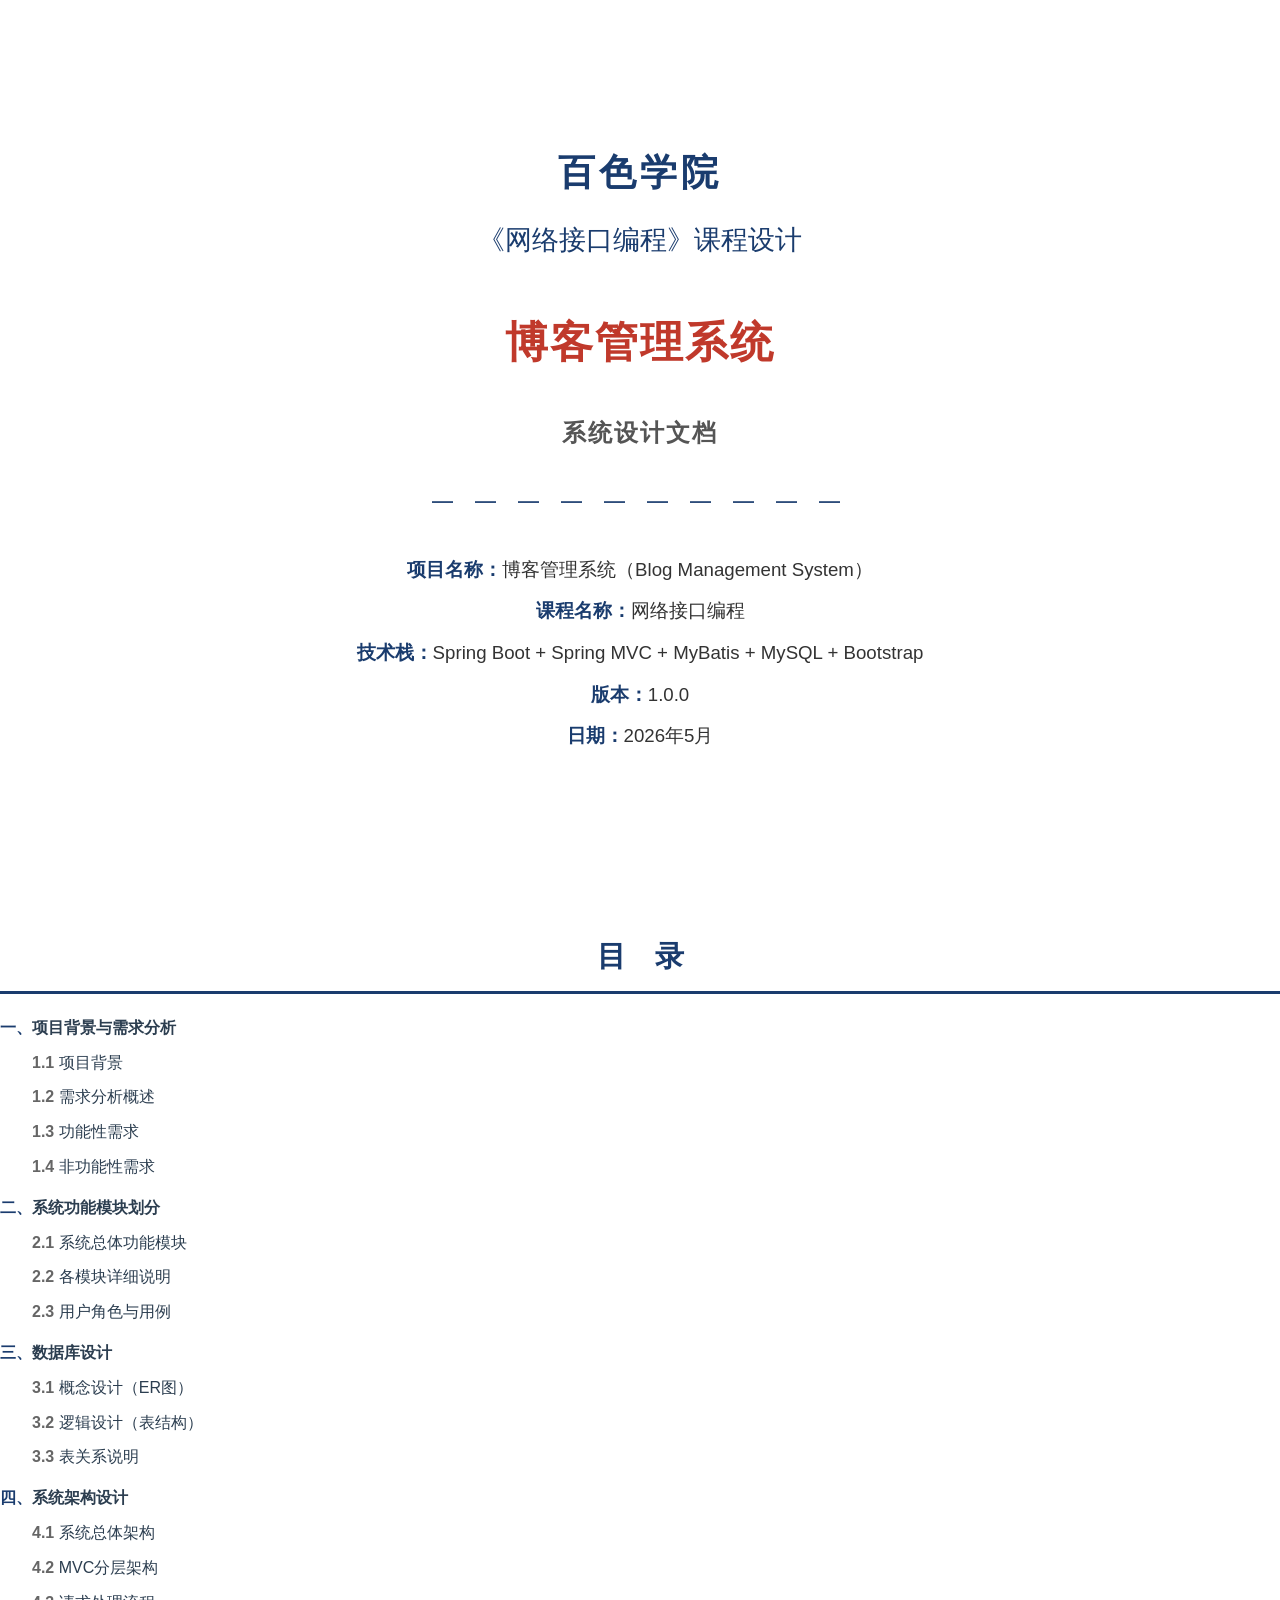
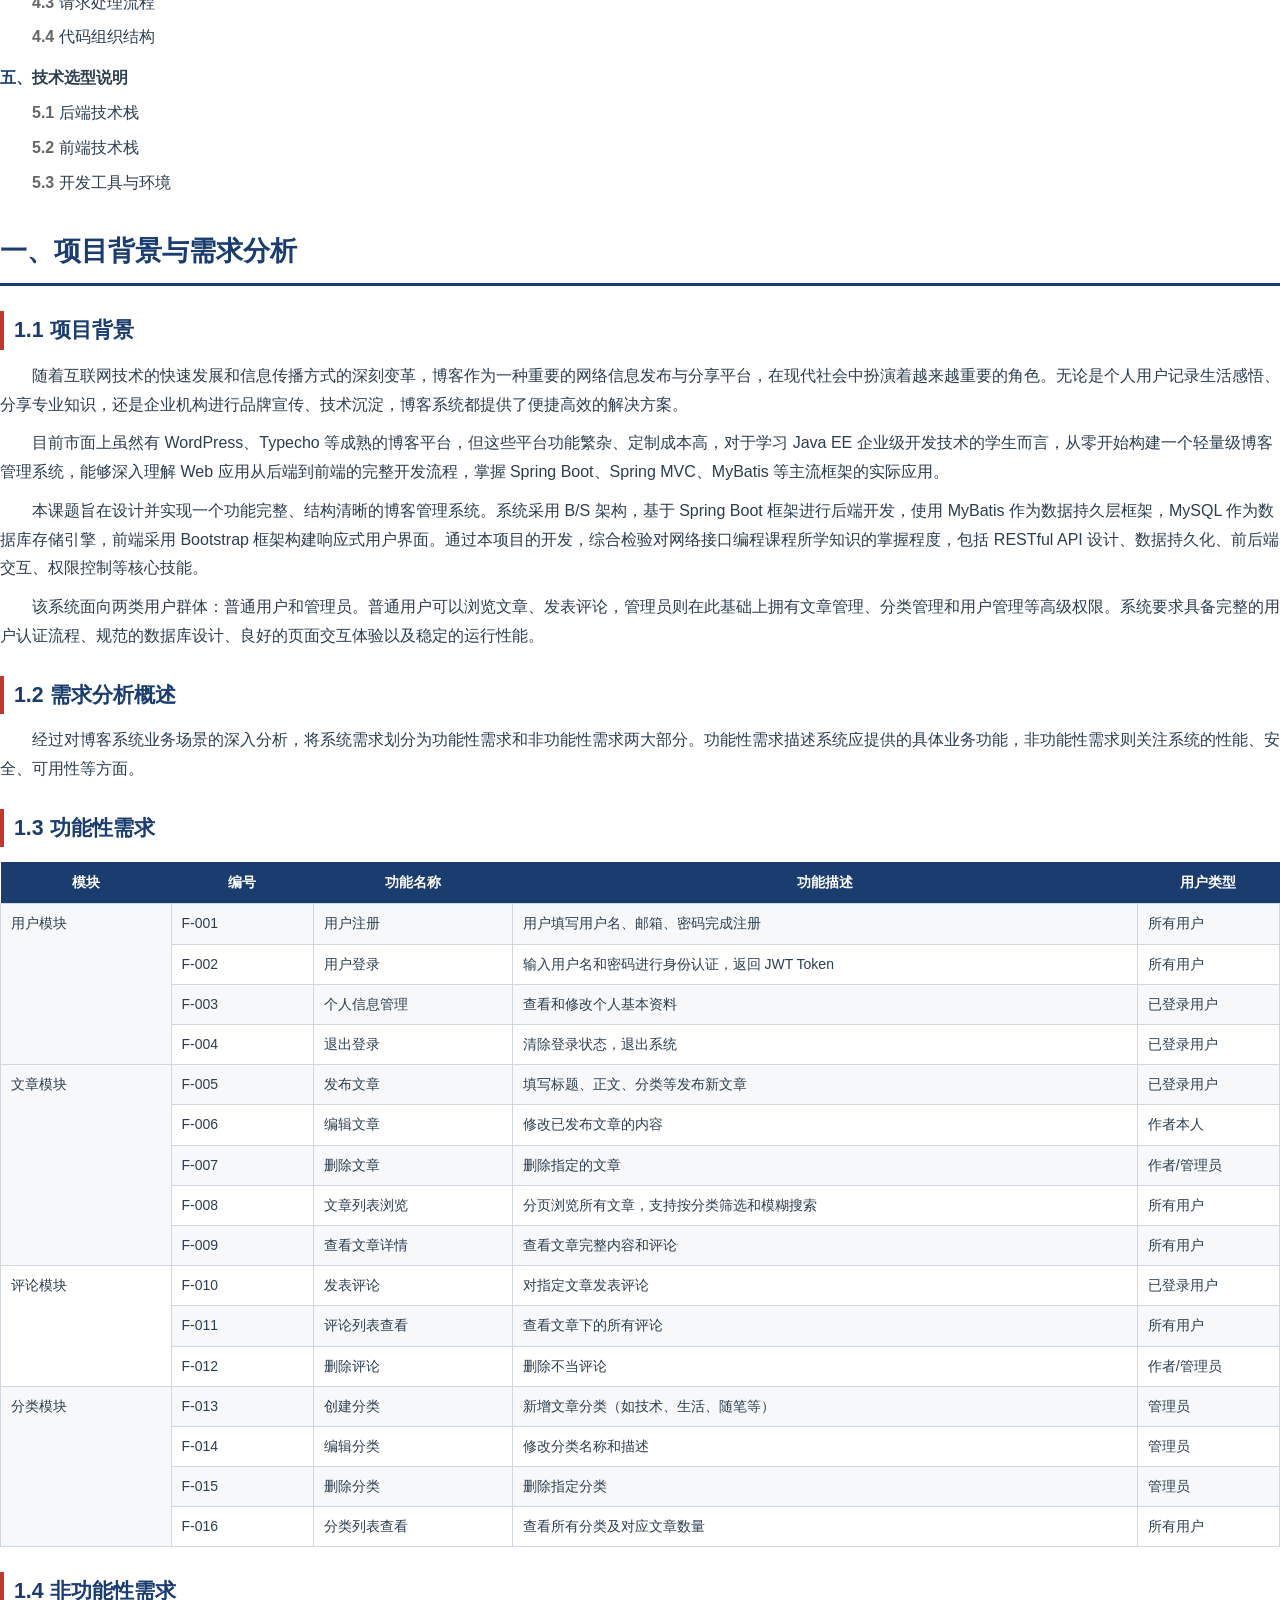
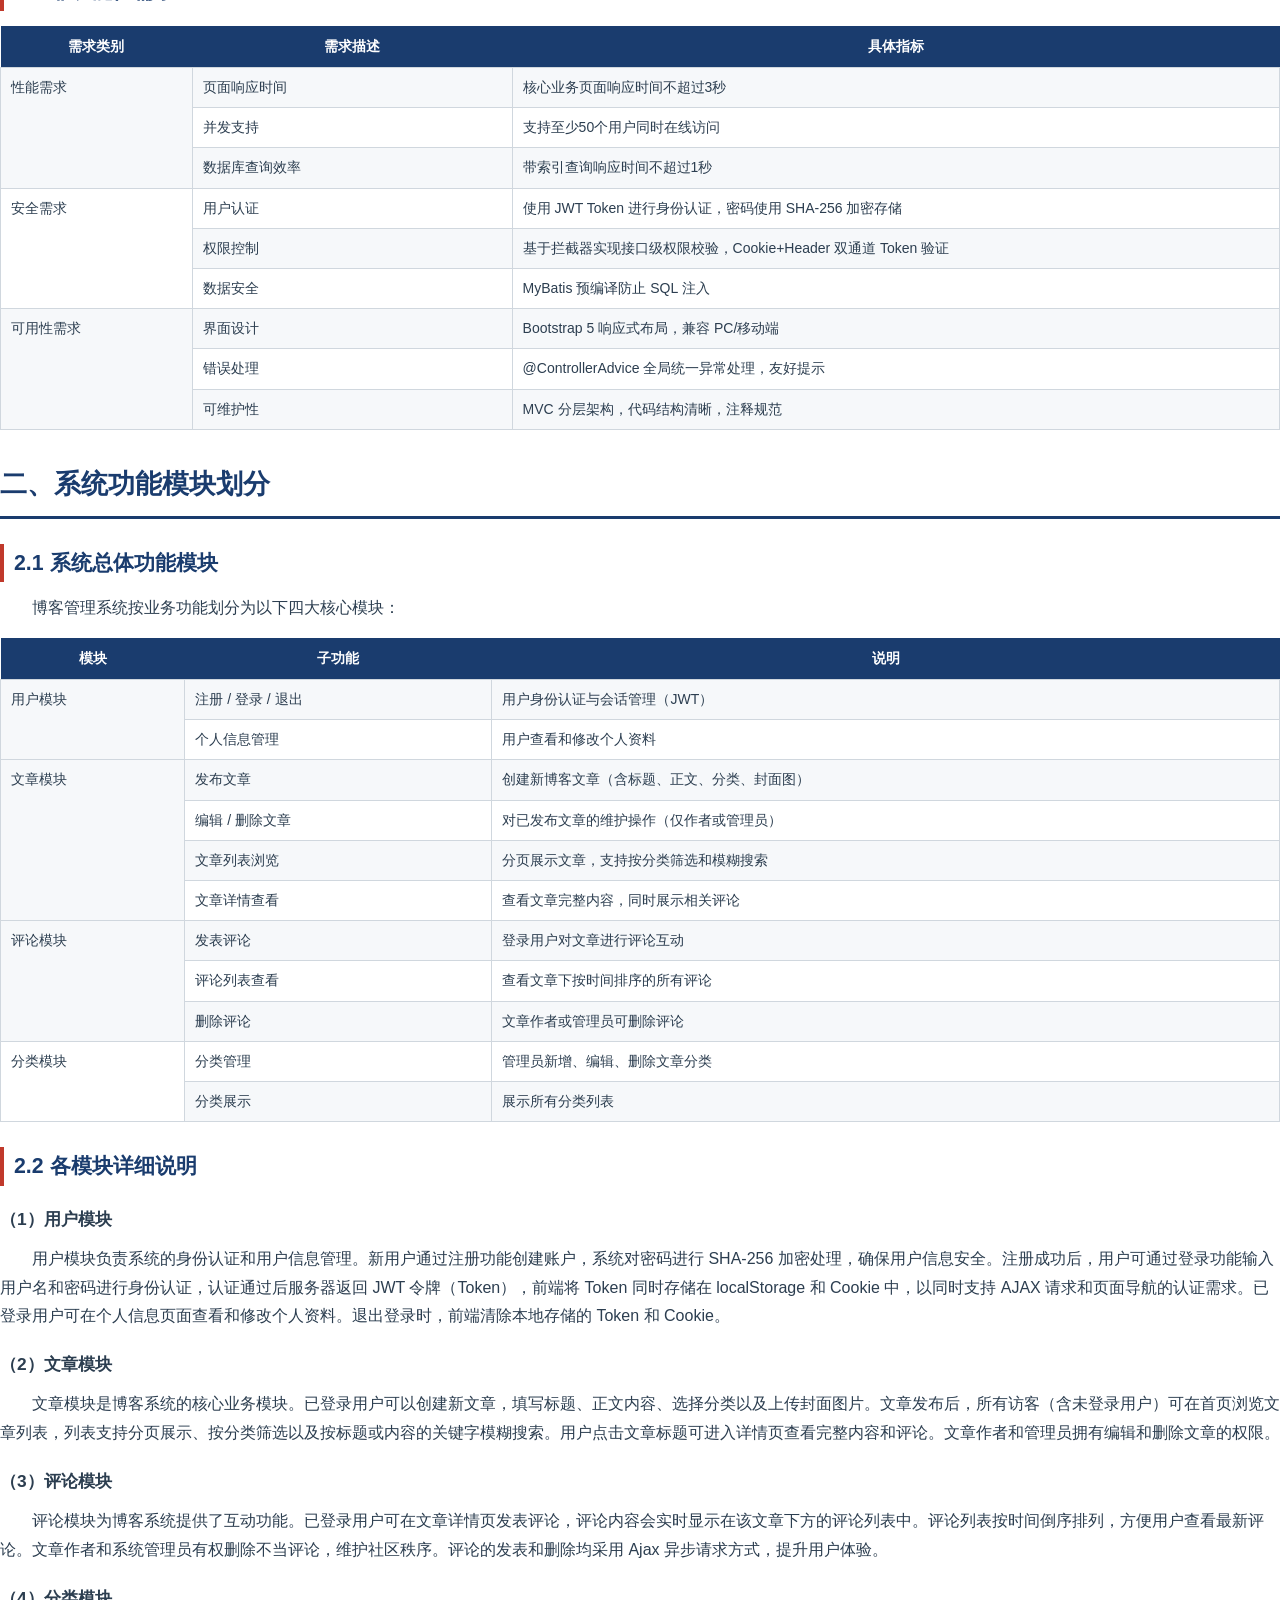
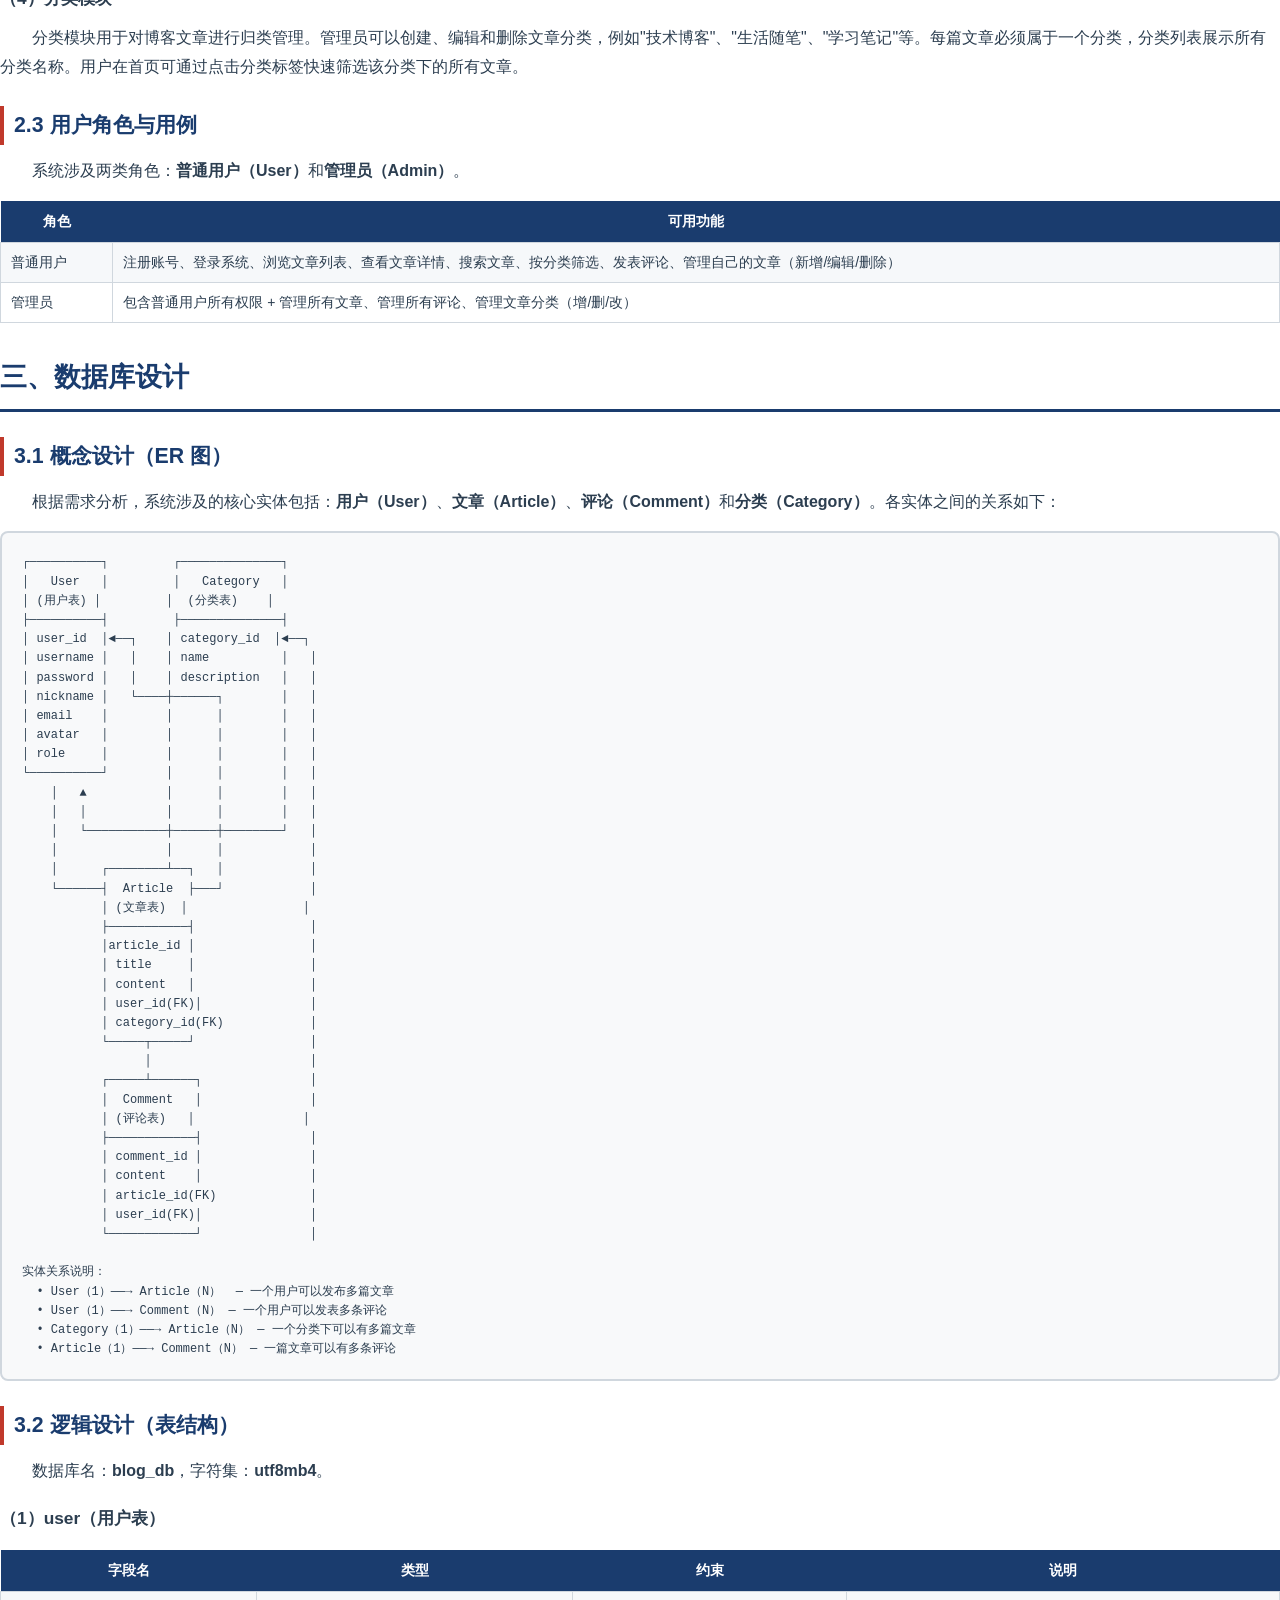
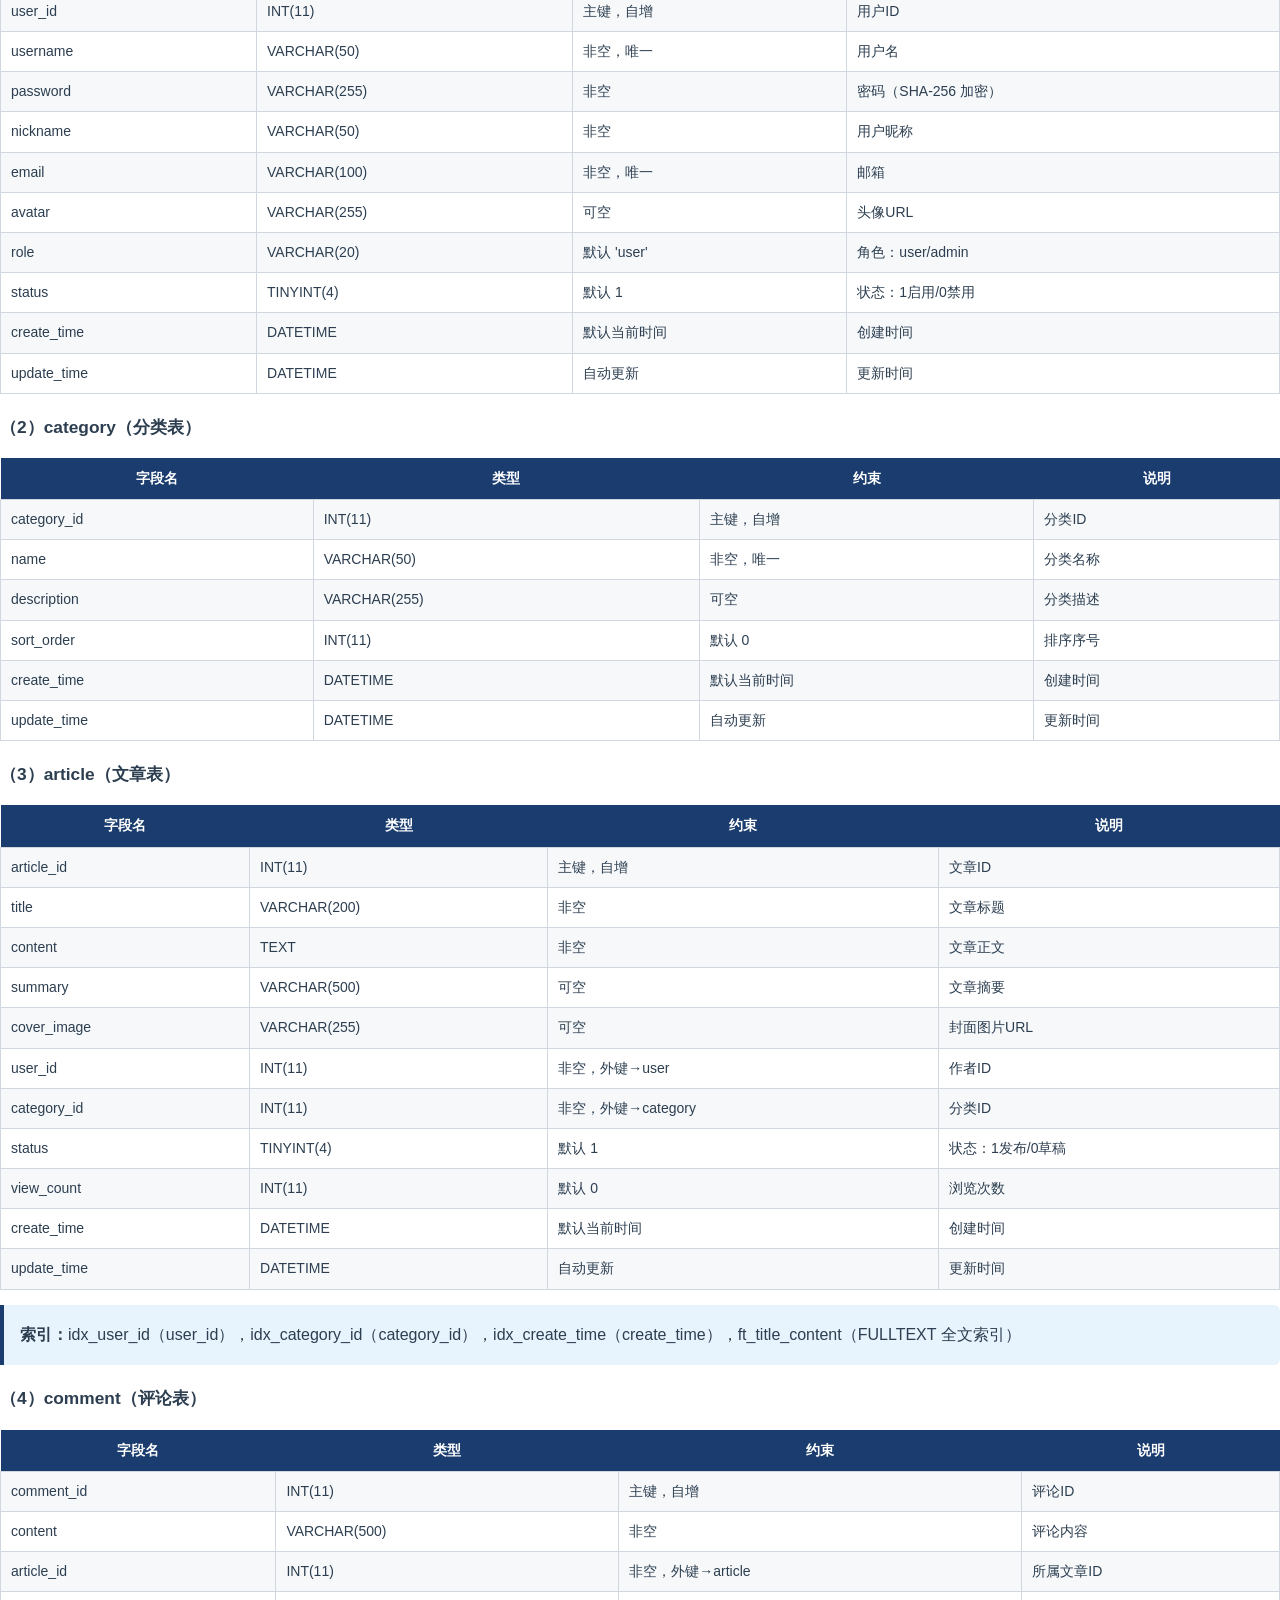
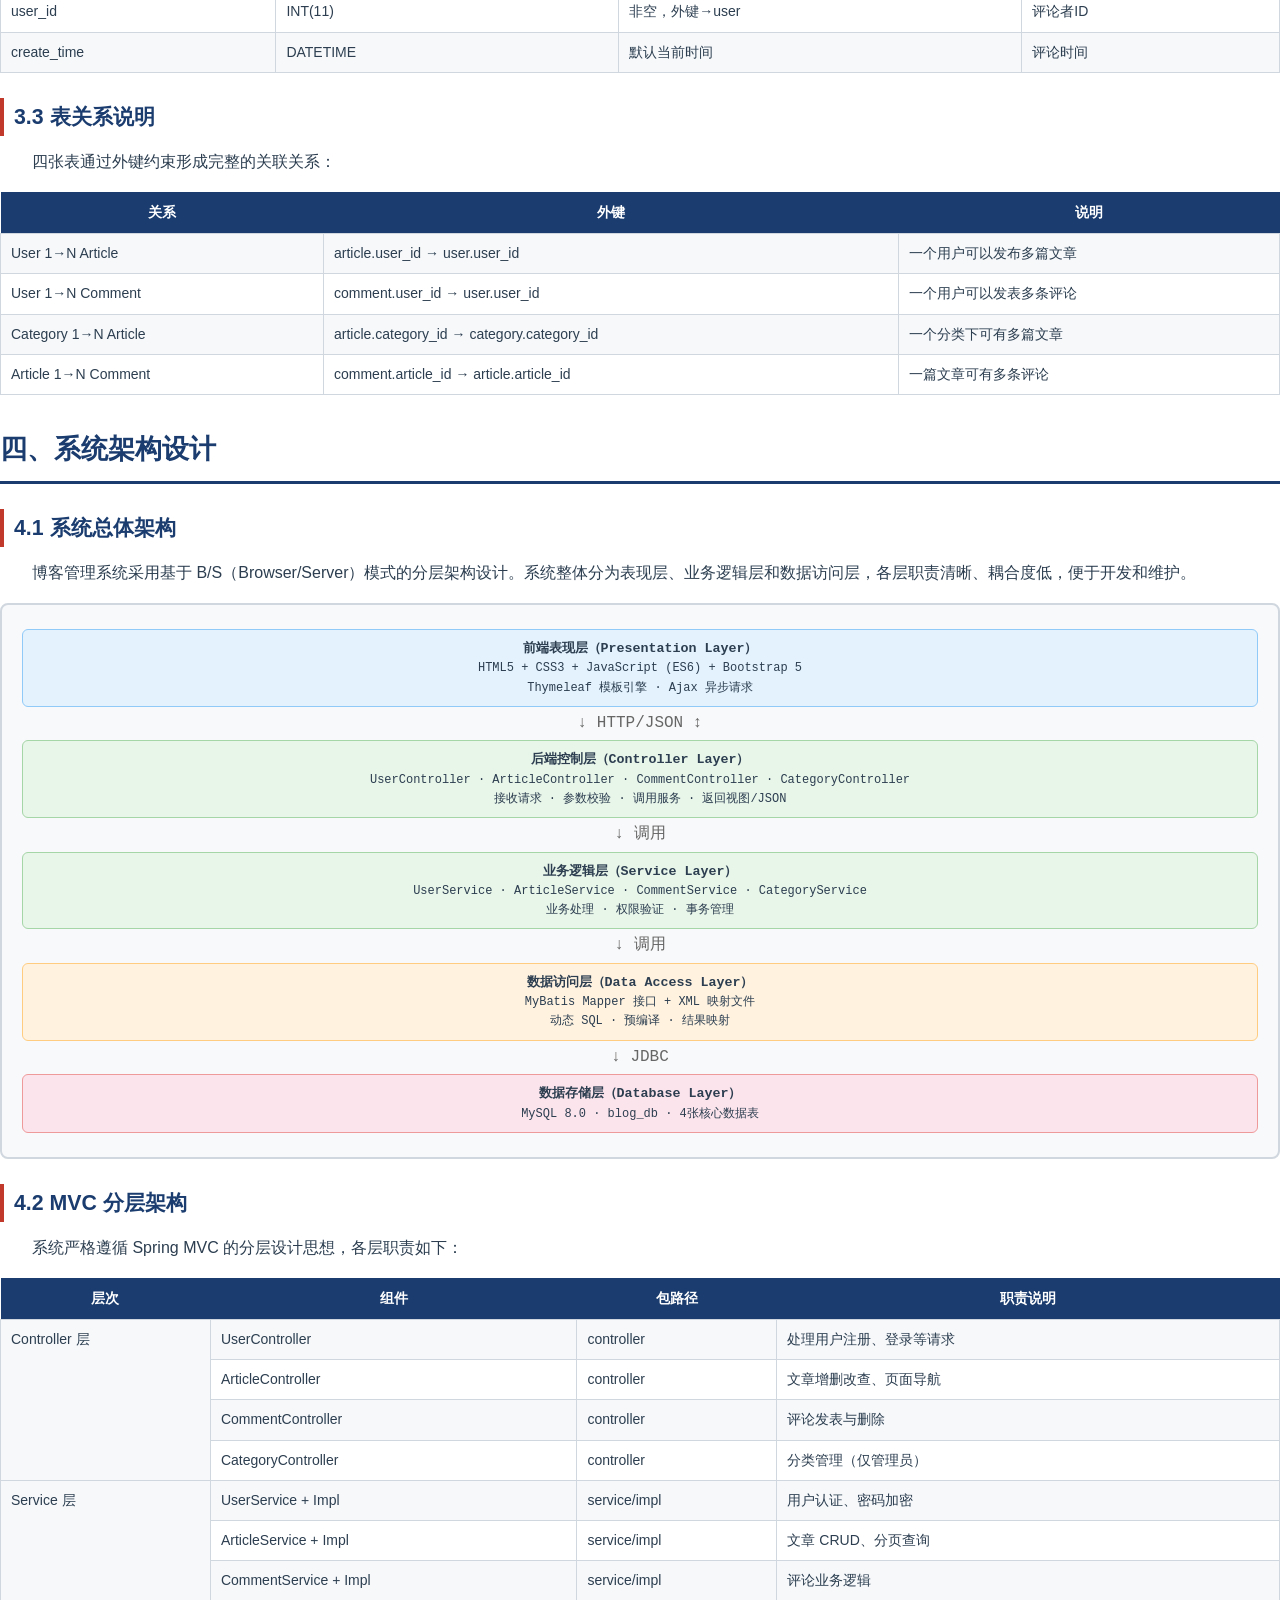
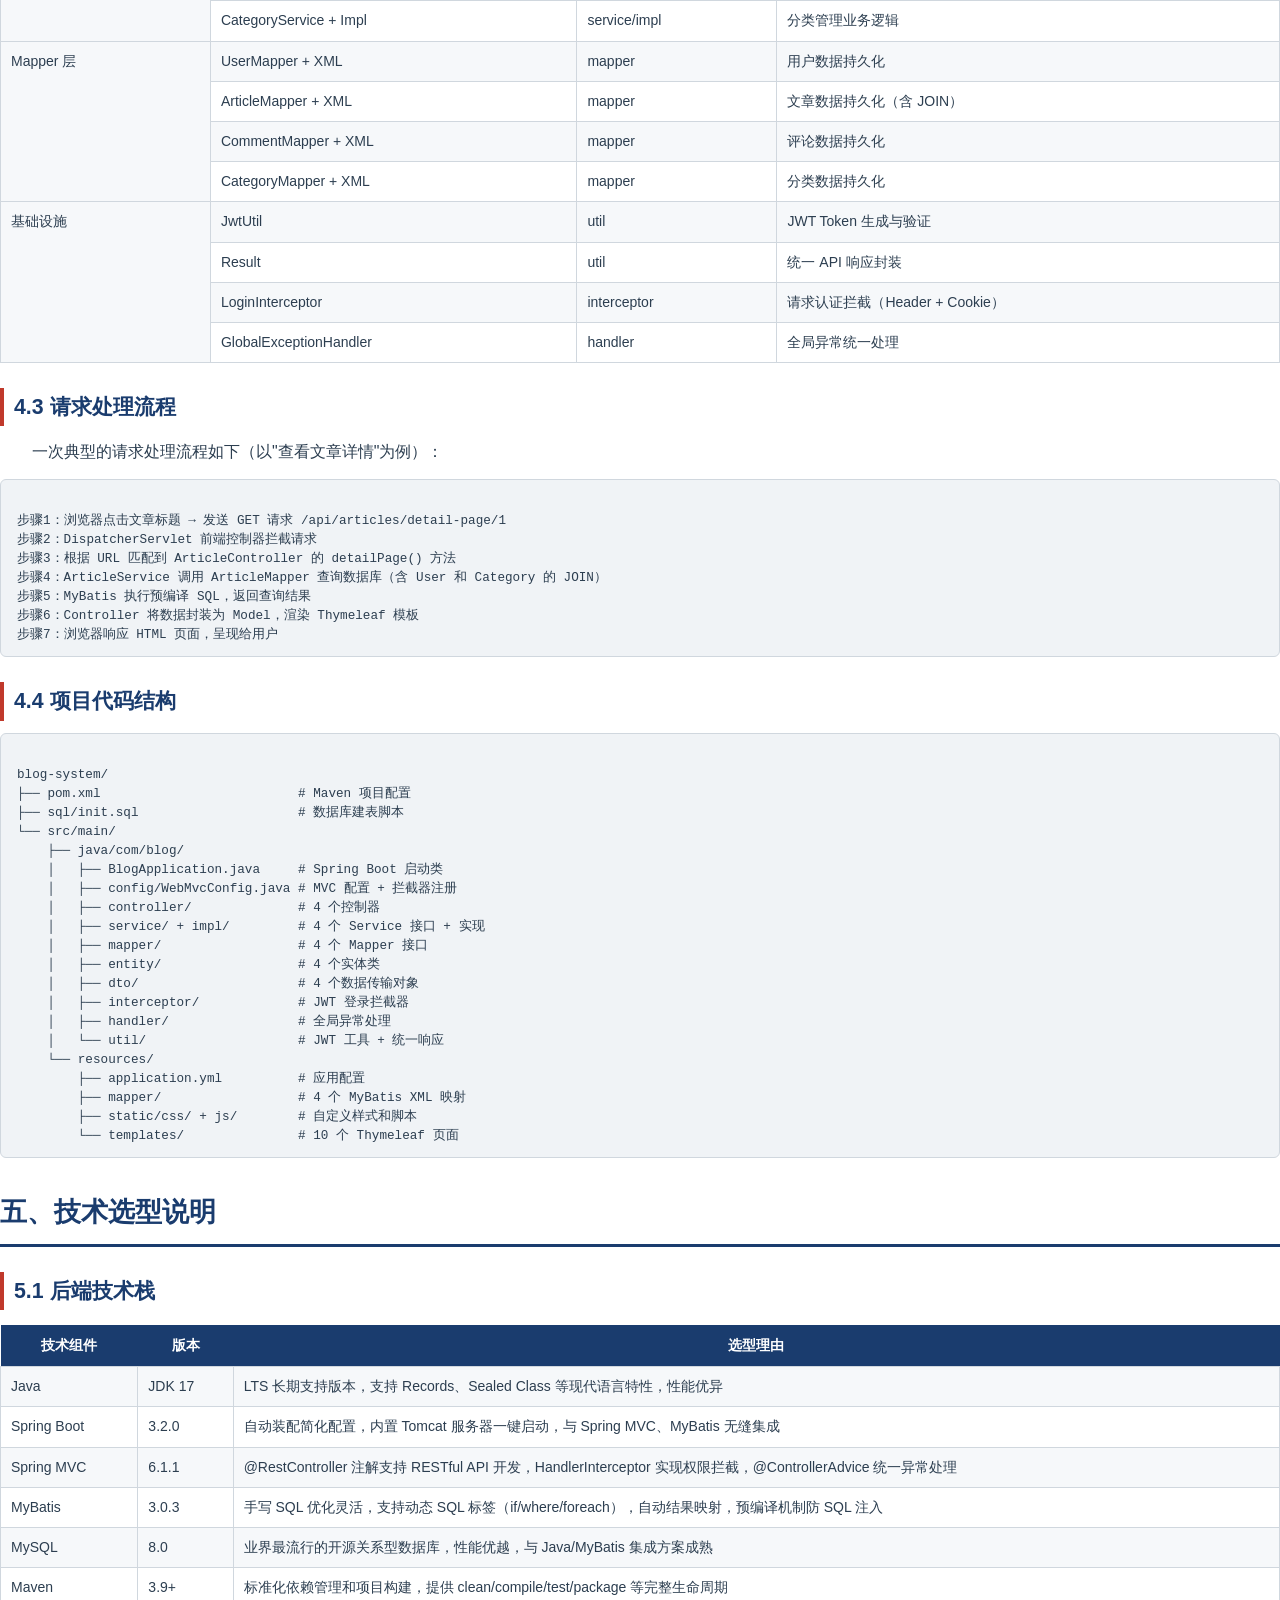
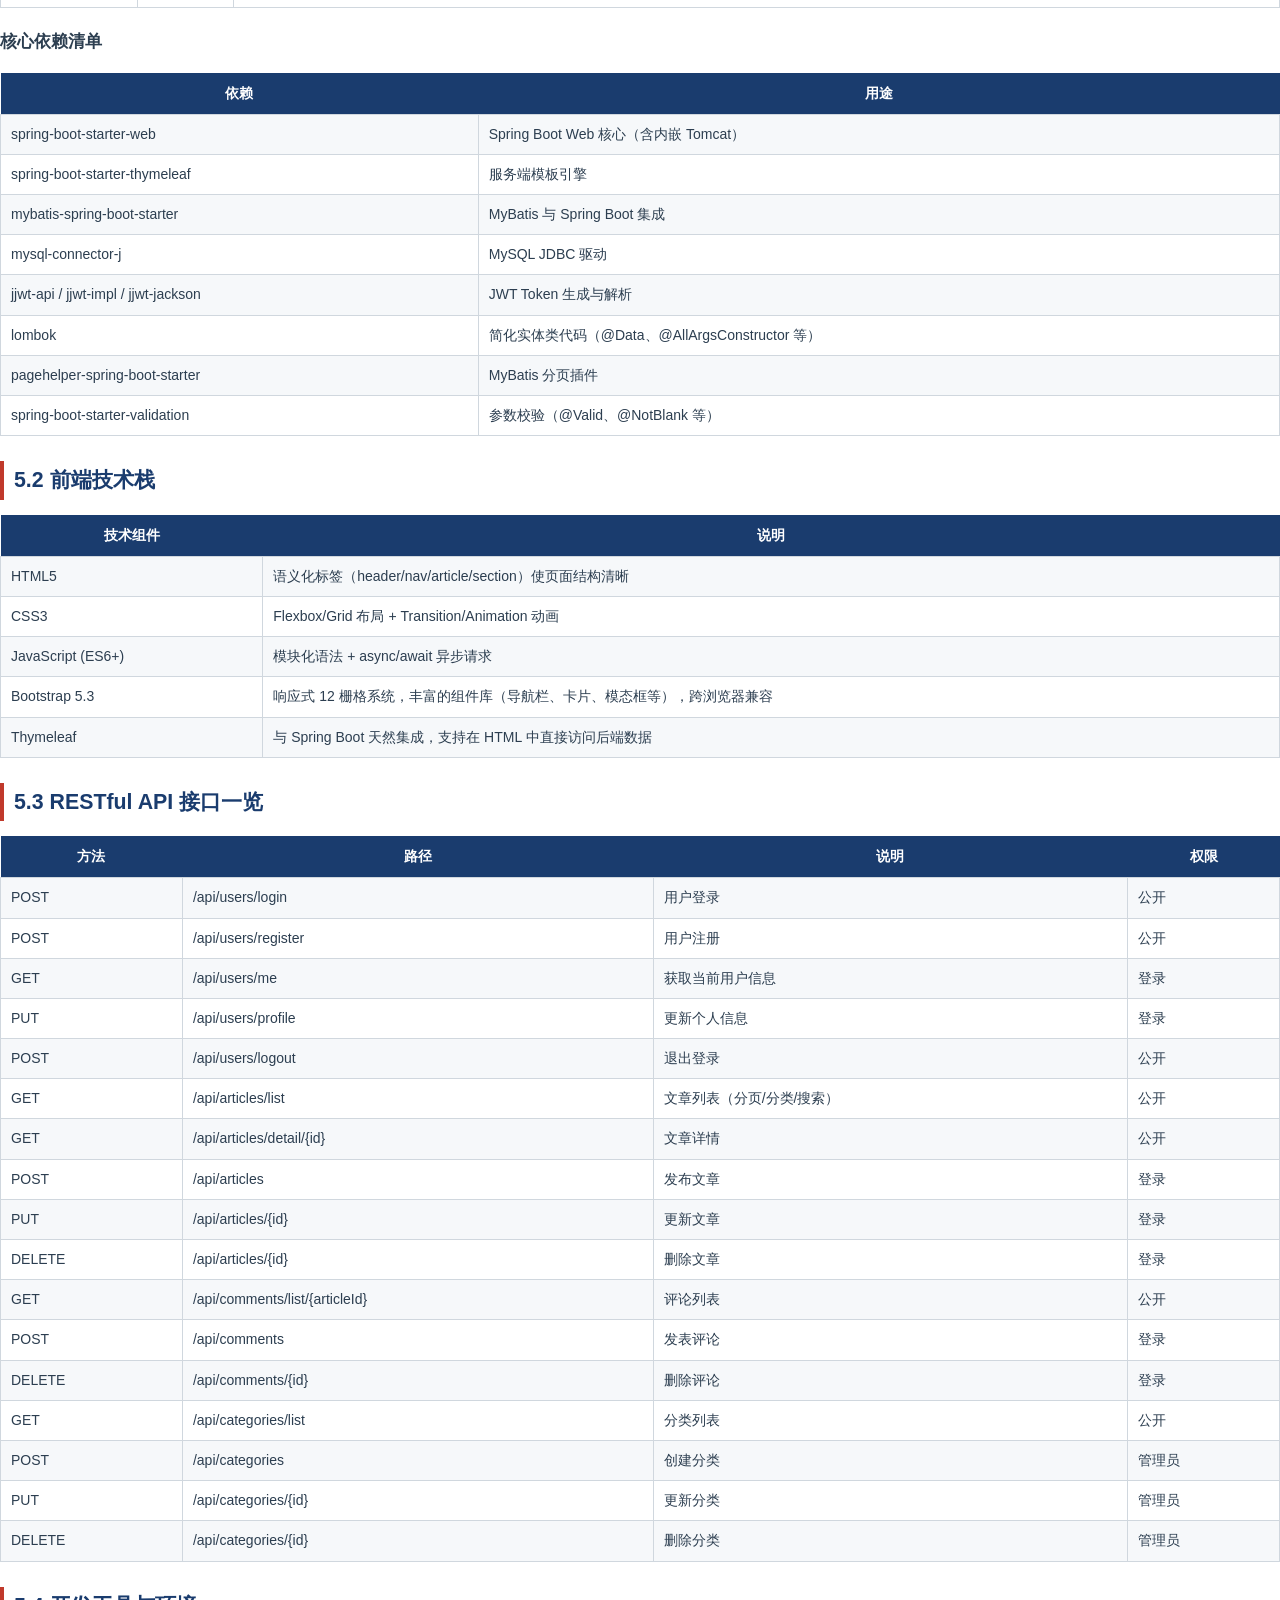
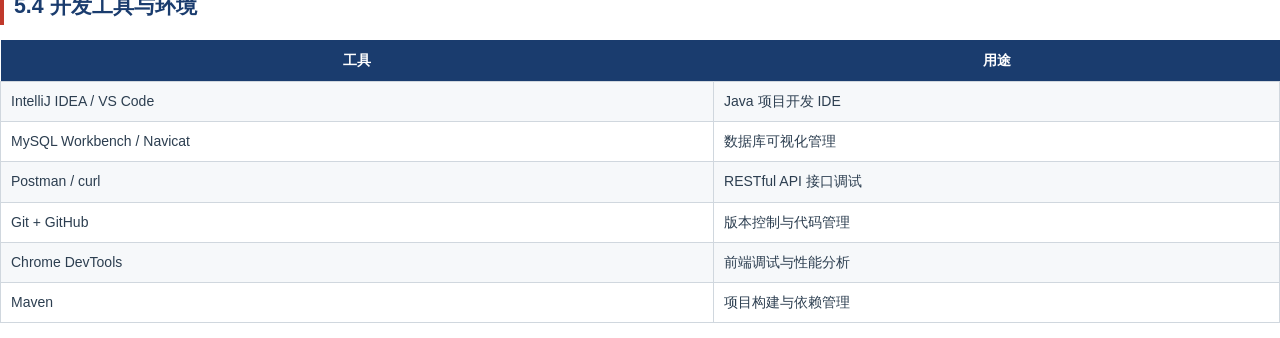
==== 设计文档.html @ 4e61513e "docs: 添加系统设计文档（HTML+PDF）" ====
<!DOCTYPE html>
<html lang="zh-CN">
<head>
<meta charset="UTF-8">
<title>博客管理系统 - 系统设计文档</title>
<style>
  @page {
    size: A4;
    margin: 2.5cm 2cm 2.5cm 2cm;
    @bottom-center {
      content: "第 " counter(page) " 页";
      font-size: 10pt;
      color: #666;
      font-family: "Microsoft YaHei", sans-serif;
    }
  }

  * { margin: 0; padding: 0; box-sizing: border-box; }

  body {
    font-family: "Microsoft YaHei", "PingFang SC", "Helvetica Neue", Arial, sans-serif;
    color: #2c3e50;
    line-height: 1.8;
  }

  /* ===== 封面 ===== */
  .cover {
    page-break-after: always;
    display: flex;
    flex-direction: column;
    justify-content: center;
    align-items: center;
    height: 100vh;
    text-align: center;
  }
  .cover .school { font-size: 28pt; font-weight: bold; color: #1a3c6e; margin-bottom: 10px; letter-spacing: 4px; }
  .cover .course { font-size: 20pt; color: #1a3c6e; margin-bottom: 40px; }
  .cover .title { font-size: 32pt; font-weight: bold; color: #c0392b; margin-bottom: 30px; letter-spacing: 2px; }
  .cover .divider { color: #1a3c6e; font-size: 16pt; letter-spacing: 8px; margin-bottom: 30px; }
  .cover .info { font-size: 14pt; margin-bottom: 8px; color: #333; }
  .cover .info strong { color: #1a3c6e; }

  /* ===== 目录 ===== */
  .toc { page-break-after: always; }
  .toc h1 { font-size: 22pt; color: #1a3c6e; border-bottom: 3px solid #1a3c6e; padding-bottom: 8px; margin-bottom: 20px; text-align: center; }
  .toc ol { list-style: none; counter-reset: toc-counter; }
  .toc ol > li { counter-increment: toc-counter; margin: 6px 0; font-size: 12pt; }
  .toc ol > li::before { content: counter(toc-counter, cjk-ideographic) "、"; font-weight: bold; color: #1a3c6e; }
  .toc ol > li.section { font-weight: bold; margin-top: 12px; }
  .toc ol ol { margin-left: 2em; list-style: none; counter-reset: sub-counter; }
  .toc ol ol > li { counter-increment: sub-counter; font-weight: normal; }
  .toc ol ol > li::before { content: counter(toc-counter) "." counter(sub-counter) "  "; color: #666; }

  /* ===== 章节 ===== */
  .chapter { page-break-after: always; }
  .chapter:last-child { page-break-after: auto; }
  h1 { font-size: 20pt; color: #1a3c6e; border-bottom: 3px solid #1a3c6e; padding-bottom: 8px; margin: 30px 0 20px 0; }
  h2 { font-size: 16pt; color: #1a3c6e; margin: 25px 0 12px 0; padding-left: 10px; border-left: 4px solid #c0392b; }
  h3 { font-size: 13pt; color: #2c3e50; margin: 18px 0 8px 0; }
  p { margin: 10px 0; text-indent: 2em; font-size: 12pt; }
  p.no-indent { text-indent: 0; }

  /* ===== 表格 ===== */
  table {
    width: 100%;
    border-collapse: collapse;
    margin: 15px 0;
    font-size: 10.5pt;
  }
  th {
    background: #1a3c6e;
    color: #fff;
    padding: 8px 10px;
    text-align: center;
    font-weight: bold;
  }
  td {
    padding: 7px 10px;
    border: 1px solid #d0d7de;
    vertical-align: top;
  }
  tr:nth-child(even) { background: #f6f8fa; }
  tr:nth-child(odd) { background: #fff; }

  /* ===== 代码块 ===== */
  .code-block {
    background: #f0f3f6;
    border: 1px solid #d0d7de;
    border-radius: 6px;
    padding: 12px 16px;
    font-family: "SF Mono", "Fira Code", "Courier New", monospace;
    font-size: 9.5pt;
    line-height: 1.5;
    margin: 12px 0;
    white-space: pre-wrap;
    overflow-x: auto;
  }

  /* ===== 提示框 ===== */
  .info-box {
    background: #e8f4fd;
    border-left: 4px solid #1a3c6e;
    padding: 12px 16px;
    margin: 12px 0;
    border-radius: 0 6px 6px 0;
  }
  .info-box p { text-indent: 0; margin: 4px 0; }

  .warning-box {
    background: #fff8e1;
    border-left: 4px solid #f39c12;
    padding: 12px 16px;
    margin: 12px 0;
    border-radius: 0 6px 6px 0;
  }

  /* ===== 架构图容器 ===== */
  .arch-box {
    background: #f8f9fa;
    border: 2px solid #d0d7de;
    border-radius: 8px;
    padding: 20px;
    margin: 15px 0;
    text-align: center;
    font-family: "SF Mono", monospace;
    font-size: 9pt;
    line-height: 1.6;
  }
  .arch-box .layer { padding: 8px; margin: 4px 0; border-radius: 6px; }
  .arch-box .layer-top { background: #e3f2fd; border: 1px solid #90caf9; }
  .arch-box .layer-mid { background: #e8f5e9; border: 1px solid #a5d6a7; }
  .arch-box .layer-data { background: #fff3e0; border: 1px solid #ffcc80; }
  .arch-box .layer-db { background: #fce4ec; border: 1px solid #ef9a9a; }
  .arch-box .arrow { color: #666; font-size: 12pt; margin: 2px 0; }
  .arch-box .label { font-weight: bold; font-size: 10pt; }

  /* ===== 实体关系 ===== */
  .er-box {
    background: #f8f9fa;
    border: 2px solid #d0d7de;
    border-radius: 8px;
    padding: 20px;
    margin: 15px 0;
    font-family: "SF Mono", monospace;
    font-size: 9pt;
    line-height: 1.5;
    white-space: pre-wrap;
  }

  /* ===== 页内导航 ===== */
  .back-to-top { text-align: right; font-size: 10pt; margin-top: 20px; }
</style>
</head>
<body>

<!-- ==================== 封面 ==================== -->
<div class="cover">
  <div class="school">百色学院</div>
  <div class="course">《网络接口编程》课程设计</div>
  <div class="title">博客管理系统</div>
  <div class="title" style="font-size:18pt; color:#555;">系统设计文档</div>
  <div class="divider">━ ━ ━ ━ ━ ━ ━ ━ ━ ━</div>
  <div class="info"><strong>项目名称：</strong>博客管理系统（Blog Management System）</div>
  <div class="info"><strong>课程名称：</strong>网络接口编程</div>
  <div class="info"><strong>技术栈：</strong>Spring Boot + Spring MVC + MyBatis + MySQL + Bootstrap</div>
  <div class="info"><strong>版本：</strong>1.0.0</div>
  <div class="info"><strong>日期：</strong>2026年5月</div>
</div>

<!-- ==================== 目录 ==================== -->
<div class="toc">
  <h1>目　录</h1>
  <ol>
    <li class="section">项目背景与需求分析</li>
    <ol>
      <li>项目背景</li>
      <li>需求分析概述</li>
      <li>功能性需求</li>
      <li>非功能性需求</li>
    </ol>
    <li class="section">系统功能模块划分</li>
    <ol>
      <li>系统总体功能模块</li>
      <li>各模块详细说明</li>
      <li>用户角色与用例</li>
    </ol>
    <li class="section">数据库设计</li>
    <ol>
      <li>概念设计（ER图）</li>
      <li>逻辑设计（表结构）</li>
      <li>表关系说明</li>
    </ol>
    <li class="section">系统架构设计</li>
    <ol>
      <li>系统总体架构</li>
      <li>MVC分层架构</li>
      <li>请求处理流程</li>
      <li>代码组织结构</li>
    </ol>
    <li class="section">技术选型说明</li>
    <ol>
      <li>后端技术栈</li>
      <li>前端技术栈</li>
      <li>开发工具与环境</li>
    </ol>
  </ol>
</div>

<!-- ==================== 第一章 ==================== -->
<div class="chapter">
<h1>一、项目背景与需求分析</h1>

<h2>1.1 项目背景</h2>
<p>随着互联网技术的快速发展和信息传播方式的深刻变革，博客作为一种重要的网络信息发布与分享平台，在现代社会中扮演着越来越重要的角色。无论是个人用户记录生活感悟、分享专业知识，还是企业机构进行品牌宣传、技术沉淀，博客系统都提供了便捷高效的解决方案。</p>
<p>目前市面上虽然有 WordPress、Typecho 等成熟的博客平台，但这些平台功能繁杂、定制成本高，对于学习 Java EE 企业级开发技术的学生而言，从零开始构建一个轻量级博客管理系统，能够深入理解 Web 应用从后端到前端的完整开发流程，掌握 Spring Boot、Spring MVC、MyBatis 等主流框架的实际应用。</p>
<p>本课题旨在设计并实现一个功能完整、结构清晰的博客管理系统。系统采用 B/S 架构，基于 Spring Boot 框架进行后端开发，使用 MyBatis 作为数据持久层框架，MySQL 作为数据库存储引擎，前端采用 Bootstrap 框架构建响应式用户界面。通过本项目的开发，综合检验对网络接口编程课程所学知识的掌握程度，包括 RESTful API 设计、数据持久化、前后端交互、权限控制等核心技能。</p>
<p>该系统面向两类用户群体：普通用户和管理员。普通用户可以浏览文章、发表评论，管理员则在此基础上拥有文章管理、分类管理和用户管理等高级权限。系统要求具备完整的用户认证流程、规范的数据库设计、良好的页面交互体验以及稳定的运行性能。</p>

<h2>1.2 需求分析概述</h2>
<p>经过对博客系统业务场景的深入分析，将系统需求划分为功能性需求和非功能性需求两大部分。功能性需求描述系统应提供的具体业务功能，非功能性需求则关注系统的性能、安全、可用性等方面。</p>

<h2>1.3 功能性需求</h2>

<table>
<tr><th style="width:12%">模块</th><th style="width:10%">编号</th><th style="width:14%">功能名称</th><th style="width:44%">功能描述</th><th style="width:10%">用户类型</th></tr>
<tr><td rowspan="4">用户模块</td><td>F-001</td><td>用户注册</td><td>用户填写用户名、邮箱、密码完成注册</td><td>所有用户</td></tr>
<tr><td>F-002</td><td>用户登录</td><td>输入用户名和密码进行身份认证，返回 JWT Token</td><td>所有用户</td></tr>
<tr><td>F-003</td><td>个人信息管理</td><td>查看和修改个人基本资料</td><td>已登录用户</td></tr>
<tr><td>F-004</td><td>退出登录</td><td>清除登录状态，退出系统</td><td>已登录用户</td></tr>

<tr><td rowspan="5">文章模块</td><td>F-005</td><td>发布文章</td><td>填写标题、正文、分类等发布新文章</td><td>已登录用户</td></tr>
<tr><td>F-006</td><td>编辑文章</td><td>修改已发布文章的内容</td><td>作者本人</td></tr>
<tr><td>F-007</td><td>删除文章</td><td>删除指定的文章</td><td>作者/管理员</td></tr>
<tr><td>F-008</td><td>文章列表浏览</td><td>分页浏览所有文章，支持按分类筛选和模糊搜索</td><td>所有用户</td></tr>
<tr><td>F-009</td><td>查看文章详情</td><td>查看文章完整内容和评论</td><td>所有用户</td></tr>

<tr><td rowspan="3">评论模块</td><td>F-010</td><td>发表评论</td><td>对指定文章发表评论</td><td>已登录用户</td></tr>
<tr><td>F-011</td><td>评论列表查看</td><td>查看文章下的所有评论</td><td>所有用户</td></tr>
<tr><td>F-012</td><td>删除评论</td><td>删除不当评论</td><td>作者/管理员</td></tr>

<tr><td rowspan="4">分类模块</td><td>F-013</td><td>创建分类</td><td>新增文章分类（如技术、生活、随笔等）</td><td>管理员</td></tr>
<tr><td>F-014</td><td>编辑分类</td><td>修改分类名称和描述</td><td>管理员</td></tr>
<tr><td>F-015</td><td>删除分类</td><td>删除指定分类</td><td>管理员</td></tr>
<tr><td>F-016</td><td>分类列表查看</td><td>查看所有分类及对应文章数量</td><td>所有用户</td></tr>
</table>

<h2>1.4 非功能性需求</h2>
<table>
<tr><th style="width:15%">需求类别</th><th style="width:25%">需求描述</th><th>具体指标</th></tr>
<tr><td rowspan="3">性能需求</td><td>页面响应时间</td><td>核心业务页面响应时间不超过3秒</td></tr>
<tr><td>并发支持</td><td>支持至少50个用户同时在线访问</td></tr>
<tr><td>数据库查询效率</td><td>带索引查询响应时间不超过1秒</td></tr>
<tr><td rowspan="3">安全需求</td><td>用户认证</td><td>使用 JWT Token 进行身份认证，密码使用 SHA-256 加密存储</td></tr>
<tr><td>权限控制</td><td>基于拦截器实现接口级权限校验，Cookie+Header 双通道 Token 验证</td></tr>
<tr><td>数据安全</td><td>MyBatis 预编译防止 SQL 注入</td></tr>
<tr><td rowspan="3">可用性需求</td><td>界面设计</td><td>Bootstrap 5 响应式布局，兼容 PC/移动端</td></tr>
<tr><td>错误处理</td><td>@ControllerAdvice 全局统一异常处理，友好提示</td></tr>
<tr><td>可维护性</td><td>MVC 分层架构，代码结构清晰，注释规范</td></tr>
</table>
</div>

<!-- ==================== 第二章 ==================== -->
<div class="chapter">
<h1>二、系统功能模块划分</h1>

<h2>2.1 系统总体功能模块</h2>
<p>博客管理系统按业务功能划分为以下四大核心模块：</p>

<table>
<tr><th>模块</th><th>子功能</th><th>说明</th></tr>
<tr><td rowspan="2">用户模块</td><td>注册 / 登录 / 退出</td><td>用户身份认证与会话管理（JWT）</td></tr>
<tr><td>个人信息管理</td><td>用户查看和修改个人资料</td></tr>
<tr><td rowspan="4">文章模块</td><td>发布文章</td><td>创建新博客文章（含标题、正文、分类、封面图）</td></tr>
<tr><td>编辑 / 删除文章</td><td>对已发布文章的维护操作（仅作者或管理员）</td></tr>
<tr><td>文章列表浏览</td><td>分页展示文章，支持按分类筛选和模糊搜索</td></tr>
<tr><td>文章详情查看</td><td>查看文章完整内容，同时展示相关评论</td></tr>
<tr><td rowspan="3">评论模块</td><td>发表评论</td><td>登录用户对文章进行评论互动</td></tr>
<tr><td>评论列表查看</td><td>查看文章下按时间排序的所有评论</td></tr>
<tr><td>删除评论</td><td>文章作者或管理员可删除评论</td></tr>
<tr><td rowspan="2">分类模块</td><td>分类管理</td><td>管理员新增、编辑、删除文章分类</td></tr>
<tr><td>分类展示</td><td>展示所有分类列表</td></tr>
</table>

<h2>2.2 各模块详细说明</h2>

<h3>（1）用户模块</h3>
<p>用户模块负责系统的身份认证和用户信息管理。新用户通过注册功能创建账户，系统对密码进行 SHA-256 加密处理，确保用户信息安全。注册成功后，用户可通过登录功能输入用户名和密码进行身份认证，认证通过后服务器返回 JWT 令牌（Token），前端将 Token 同时存储在 localStorage 和 Cookie 中，以同时支持 AJAX 请求和页面导航的认证需求。已登录用户可在个人信息页面查看和修改个人资料。退出登录时，前端清除本地存储的 Token 和 Cookie。</p>

<h3>（2）文章模块</h3>
<p>文章模块是博客系统的核心业务模块。已登录用户可以创建新文章，填写标题、正文内容、选择分类以及上传封面图片。文章发布后，所有访客（含未登录用户）可在首页浏览文章列表，列表支持分页展示、按分类筛选以及按标题或内容的关键字模糊搜索。用户点击文章标题可进入详情页查看完整内容和评论。文章作者和管理员拥有编辑和删除文章的权限。</p>

<h3>（3）评论模块</h3>
<p>评论模块为博客系统提供了互动功能。已登录用户可在文章详情页发表评论，评论内容会实时显示在该文章下方的评论列表中。评论列表按时间倒序排列，方便用户查看最新评论。文章作者和系统管理员有权删除不当评论，维护社区秩序。评论的发表和删除均采用 Ajax 异步请求方式，提升用户体验。</p>

<h3>（4）分类模块</h3>
<p>分类模块用于对博客文章进行归类管理。管理员可以创建、编辑和删除文章分类，例如"技术博客"、"生活随笔"、"学习笔记"等。每篇文章必须属于一个分类，分类列表展示所有分类名称。用户在首页可通过点击分类标签快速筛选该分类下的所有文章。</p>

<h2>2.3 用户角色与用例</h2>
<p>系统涉及两类角色：<strong>普通用户（User）</strong>和<strong>管理员（Admin）</strong>。</p>

<table>
<tr><th>角色</th><th>可用功能</th></tr>
<tr><td>普通用户</td><td>注册账号、登录系统、浏览文章列表、查看文章详情、搜索文章、按分类筛选、发表评论、管理自己的文章（新增/编辑/删除）</td></tr>
<tr><td>管理员</td><td>包含普通用户所有权限 + 管理所有文章、管理所有评论、管理文章分类（增/删/改）</td></tr>
</table>
</div>

<!-- ==================== 第三章 ==================== -->
<div class="chapter">
<h1>三、数据库设计</h1>

<h2>3.1 概念设计（ER 图）</h2>
<p>根据需求分析，系统涉及的核心实体包括：<strong>用户（User）</strong>、<strong>文章（Article）</strong>、<strong>评论（Comment）</strong>和<strong>分类（Category）</strong>。各实体之间的关系如下：</p>

<div class="arch-box" style="text-align:left; font-size:9pt;">
<pre>
┌──────────┐         ┌──────────────┐
│   User   │         │   Category   │
│ (用户表) │         │  (分类表)    │
├──────────┤         ├──────────────┤
│ user_id  │◄──┐    │ category_id  │◄──┐
│ username │   │    │ name          │   │
│ password │   │    │ description   │   │
│ nickname │   └────┼──────┐        │   │
│ email    │        │      │        │   │
│ avatar   │        │      │        │   │
│ role     │        │      │        │   │
└──────────┘        │      │        │   │
    │   ▲           │      │        │   │
    │   │           │      │        │   │
    │   └───────────┼──────┼────────┘   │
    │               │      │            │
    │      ┌────────┴──┐   │            │
    └──────┤  Article  ├───┘            │
           │ (文章表)  │                │
           ├───────────┤                │
           │article_id │                │
           │ title     │                │
           │ content   │                │
           │ user_id(FK)│               │
           │ category_id(FK)            │
           └─────┬─────┘                │
                 │                      │
           ┌─────┴──────┐               │
           │  Comment   │               │
           │ (评论表)   │               │
           ├────────────┤               │
           │ comment_id │               │
           │ content    │               │
           │ article_id(FK)             │
           │ user_id(FK)│               │
           └────────────┘               │

实体关系说明：
  • User（1）──→ Article（N）  — 一个用户可以发布多篇文章
  • User（1）──→ Comment（N） — 一个用户可以发表多条评论
  • Category（1）──→ Article（N） — 一个分类下可以有多篇文章
  • Article（1）──→ Comment（N） — 一篇文章可以有多条评论
</pre>
</div>

<h2>3.2 逻辑设计（表结构）</h2>
<p>数据库名：<strong>blog_db</strong>，字符集：<strong>utf8mb4</strong>。</p>

<h3>（1）user（用户表）</h3>
<table>
<tr><th>字段名</th><th>类型</th><th>约束</th><th>说明</th></tr>
<tr><td>user_id</td><td>INT(11)</td><td>主键，自增</td><td>用户ID</td></tr>
<tr><td>username</td><td>VARCHAR(50)</td><td>非空，唯一</td><td>用户名</td></tr>
<tr><td>password</td><td>VARCHAR(255)</td><td>非空</td><td>密码（SHA-256 加密）</td></tr>
<tr><td>nickname</td><td>VARCHAR(50)</td><td>非空</td><td>用户昵称</td></tr>
<tr><td>email</td><td>VARCHAR(100)</td><td>非空，唯一</td><td>邮箱</td></tr>
<tr><td>avatar</td><td>VARCHAR(255)</td><td>可空</td><td>头像URL</td></tr>
<tr><td>role</td><td>VARCHAR(20)</td><td>默认 'user'</td><td>角色：user/admin</td></tr>
<tr><td>status</td><td>TINYINT(4)</td><td>默认 1</td><td>状态：1启用/0禁用</td></tr>
<tr><td>create_time</td><td>DATETIME</td><td>默认当前时间</td><td>创建时间</td></tr>
<tr><td>update_time</td><td>DATETIME</td><td>自动更新</td><td>更新时间</td></tr>
</table>

<h3>（2）category（分类表）</h3>
<table>
<tr><th>字段名</th><th>类型</th><th>约束</th><th>说明</th></tr>
<tr><td>category_id</td><td>INT(11)</td><td>主键，自增</td><td>分类ID</td></tr>
<tr><td>name</td><td>VARCHAR(50)</td><td>非空，唯一</td><td>分类名称</td></tr>
<tr><td>description</td><td>VARCHAR(255)</td><td>可空</td><td>分类描述</td></tr>
<tr><td>sort_order</td><td>INT(11)</td><td>默认 0</td><td>排序序号</td></tr>
<tr><td>create_time</td><td>DATETIME</td><td>默认当前时间</td><td>创建时间</td></tr>
<tr><td>update_time</td><td>DATETIME</td><td>自动更新</td><td>更新时间</td></tr>
</table>

<h3>（3）article（文章表）</h3>
<table>
<tr><th>字段名</th><th>类型</th><th>约束</th><th>说明</th></tr>
<tr><td>article_id</td><td>INT(11)</td><td>主键，自增</td><td>文章ID</td></tr>
<tr><td>title</td><td>VARCHAR(200)</td><td>非空</td><td>文章标题</td></tr>
<tr><td>content</td><td>TEXT</td><td>非空</td><td>文章正文</td></tr>
<tr><td>summary</td><td>VARCHAR(500)</td><td>可空</td><td>文章摘要</td></tr>
<tr><td>cover_image</td><td>VARCHAR(255)</td><td>可空</td><td>封面图片URL</td></tr>
<tr><td>user_id</td><td>INT(11)</td><td>非空，外键→user</td><td>作者ID</td></tr>
<tr><td>category_id</td><td>INT(11)</td><td>非空，外键→category</td><td>分类ID</td></tr>
<tr><td>status</td><td>TINYINT(4)</td><td>默认 1</td><td>状态：1发布/0草稿</td></tr>
<tr><td>view_count</td><td>INT(11)</td><td>默认 0</td><td>浏览次数</td></tr>
<tr><td>create_time</td><td>DATETIME</td><td>默认当前时间</td><td>创建时间</td></tr>
<tr><td>update_time</td><td>DATETIME</td><td>自动更新</td><td>更新时间</td></tr>
</table>
<div class="info-box"><p><strong>索引：</strong>idx_user_id（user_id），idx_category_id（category_id），idx_create_time（create_time），ft_title_content（FULLTEXT 全文索引）</p></div>

<h3>（4）comment（评论表）</h3>
<table>
<tr><th>字段名</th><th>类型</th><th>约束</th><th>说明</th></tr>
<tr><td>comment_id</td><td>INT(11)</td><td>主键，自增</td><td>评论ID</td></tr>
<tr><td>content</td><td>VARCHAR(500)</td><td>非空</td><td>评论内容</td></tr>
<tr><td>article_id</td><td>INT(11)</td><td>非空，外键→article</td><td>所属文章ID</td></tr>
<tr><td>user_id</td><td>INT(11)</td><td>非空，外键→user</td><td>评论者ID</td></tr>
<tr><td>create_time</td><td>DATETIME</td><td>默认当前时间</td><td>评论时间</td></tr>
</table>

<h2>3.3 表关系说明</h2>
<p>四张表通过外键约束形成完整的关联关系：</p>
<table>
<tr><th>关系</th><th>外键</th><th>说明</th></tr>
<tr><td>User 1→N Article</td><td>article.user_id → user.user_id</td><td>一个用户可以发布多篇文章</td></tr>
<tr><td>User 1→N Comment</td><td>comment.user_id → user.user_id</td><td>一个用户可以发表多条评论</td></tr>
<tr><td>Category 1→N Article</td><td>article.category_id → category.category_id</td><td>一个分类下可有多篇文章</td></tr>
<tr><td>Article 1→N Comment</td><td>comment.article_id → article.article_id</td><td>一篇文章可有多条评论</td></tr>
</table>
</div>

<!-- ==================== 第四章 ==================== -->
<div class="chapter">
<h1>四、系统架构设计</h1>

<h2>4.1 系统总体架构</h2>
<p>博客管理系统采用基于 B/S（Browser/Server）模式的分层架构设计。系统整体分为表现层、业务逻辑层和数据访问层，各层职责清晰、耦合度低，便于开发和维护。</p>

<div class="arch-box">
<div class="layer layer-top">
<div class="label">前端表现层（Presentation Layer）</div>
HTML5 + CSS3 + JavaScript (ES6) + Bootstrap 5<br>
Thymeleaf 模板引擎 · Ajax 异步请求
</div>
<div class="arrow">↓ HTTP/JSON ↕</div>
<div class="layer layer-mid">
<div class="label">后端控制层（Controller Layer）</div>
UserController · ArticleController · CommentController · CategoryController<br>
接收请求 · 参数校验 · 调用服务 · 返回视图/JSON
</div>
<div class="arrow">↓ 调用</div>
<div class="layer layer-mid">
<div class="label">业务逻辑层（Service Layer）</div>
UserService · ArticleService · CommentService · CategoryService<br>
业务处理 · 权限验证 · 事务管理
</div>
<div class="arrow">↓ 调用</div>
<div class="layer layer-data">
<div class="label">数据访问层（Data Access Layer）</div>
MyBatis Mapper 接口 + XML 映射文件<br>
动态 SQL · 预编译 · 结果映射
</div>
<div class="arrow">↓ JDBC</div>
<div class="layer layer-db">
<div class="label">数据存储层（Database Layer）</div>
MySQL 8.0 · blog_db · 4张核心数据表
</div>
</div>

<h2>4.2 MVC 分层架构</h2>
<p>系统严格遵循 Spring MVC 的分层设计思想，各层职责如下：</p>

<table>
<tr><th>层次</th><th>组件</th><th>包路径</th><th>职责说明</th></tr>
<tr><td rowspan="4">Controller 层</td><td>UserController</td><td>controller</td><td>处理用户注册、登录等请求</td></tr>
<tr><td>ArticleController</td><td>controller</td><td>文章增删改查、页面导航</td></tr>
<tr><td>CommentController</td><td>controller</td><td>评论发表与删除</td></tr>
<tr><td>CategoryController</td><td>controller</td><td>分类管理（仅管理员）</td></tr>
<tr><td rowspan="4">Service 层</td><td>UserService + Impl</td><td>service/impl</td><td>用户认证、密码加密</td></tr>
<tr><td>ArticleService + Impl</td><td>service/impl</td><td>文章 CRUD、分页查询</td></tr>
<tr><td>CommentService + Impl</td><td>service/impl</td><td>评论业务逻辑</td></tr>
<tr><td>CategoryService + Impl</td><td>service/impl</td><td>分类管理业务逻辑</td></tr>
<tr><td rowspan="4">Mapper 层</td><td>UserMapper + XML</td><td>mapper</td><td>用户数据持久化</td></tr>
<tr><td>ArticleMapper + XML</td><td>mapper</td><td>文章数据持久化（含 JOIN）</td></tr>
<tr><td>CommentMapper + XML</td><td>mapper</td><td>评论数据持久化</td></tr>
<tr><td>CategoryMapper + XML</td><td>mapper</td><td>分类数据持久化</td></tr>
<tr><td rowspan="4">基础设施</td><td>JwtUtil</td><td>util</td><td>JWT Token 生成与验证</td></tr>
<tr><td>Result</td><td>util</td><td>统一 API 响应封装</td></tr>
<tr><td>LoginInterceptor</td><td>interceptor</td><td>请求认证拦截（Header + Cookie）</td></tr>
<tr><td>GlobalExceptionHandler</td><td>handler</td><td>全局异常统一处理</td></tr>
</table>

<h2>4.3 请求处理流程</h2>
<p>一次典型的请求处理流程如下（以"查看文章详情"为例）：</p>

<div class="code-block">
步骤1：浏览器点击文章标题 → 发送 GET 请求 /api/articles/detail-page/1
步骤2：DispatcherServlet 前端控制器拦截请求
步骤3：根据 URL 匹配到 ArticleController 的 detailPage() 方法
步骤4：ArticleService 调用 ArticleMapper 查询数据库（含 User 和 Category 的 JOIN）
步骤5：MyBatis 执行预编译 SQL，返回查询结果
步骤6：Controller 将数据封装为 Model，渲染 Thymeleaf 模板
步骤7：浏览器响应 HTML 页面，呈现给用户
</div>

<h2>4.4 项目代码结构</h2>
<div class="code-block">
blog-system/
├── pom.xml                          # Maven 项目配置
├── sql/init.sql                     # 数据库建表脚本
└── src/main/
    ├── java/com/blog/
    │   ├── BlogApplication.java     # Spring Boot 启动类
    │   ├── config/WebMvcConfig.java # MVC 配置 + 拦截器注册
    │   ├── controller/              # 4 个控制器
    │   ├── service/ + impl/         # 4 个 Service 接口 + 实现
    │   ├── mapper/                  # 4 个 Mapper 接口
    │   ├── entity/                  # 4 个实体类
    │   ├── dto/                     # 4 个数据传输对象
    │   ├── interceptor/             # JWT 登录拦截器
    │   ├── handler/                 # 全局异常处理
    │   └── util/                    # JWT 工具 + 统一响应
    └── resources/
        ├── application.yml          # 应用配置
        ├── mapper/                  # 4 个 MyBatis XML 映射
        ├── static/css/ + js/        # 自定义样式和脚本
        └── templates/               # 10 个 Thymeleaf 页面
</div>
</div>

<!-- ==================== 第五章 ==================== -->
<div class="chapter">
<h1>五、技术选型说明</h1>

<h2>5.1 后端技术栈</h2>
<table>
<tr><th>技术组件</th><th>版本</th><th>选型理由</th></tr>
<tr><td>Java</td><td>JDK 17</td><td>LTS 长期支持版本，支持 Records、Sealed Class 等现代语言特性，性能优异</td></tr>
<tr><td>Spring Boot</td><td>3.2.0</td><td>自动装配简化配置，内置 Tomcat 服务器一键启动，与 Spring MVC、MyBatis 无缝集成</td></tr>
<tr><td>Spring MVC</td><td>6.1.1</td><td>@RestController 注解支持 RESTful API 开发，HandlerInterceptor 实现权限拦截，@ControllerAdvice 统一异常处理</td></tr>
<tr><td>MyBatis</td><td>3.0.3</td><td>手写 SQL 优化灵活，支持动态 SQL 标签（if/where/foreach），自动结果映射，预编译机制防 SQL 注入</td></tr>
<tr><td>MySQL</td><td>8.0</td><td>业界最流行的开源关系型数据库，性能优越，与 Java/MyBatis 集成方案成熟</td></tr>
<tr><td>Maven</td><td>3.9+</td><td>标准化依赖管理和项目构建，提供 clean/compile/test/package 等完整生命周期</td></tr>
</table>

<h3>核心依赖清单</h3>
<table>
<tr><th>依赖</th><th>用途</th></tr>
<tr><td>spring-boot-starter-web</td><td>Spring Boot Web 核心（含内嵌 Tomcat）</td></tr>
<tr><td>spring-boot-starter-thymeleaf</td><td>服务端模板引擎</td></tr>
<tr><td>mybatis-spring-boot-starter</td><td>MyBatis 与 Spring Boot 集成</td></tr>
<tr><td>mysql-connector-j</td><td>MySQL JDBC 驱动</td></tr>
<tr><td>jjwt-api / jjwt-impl / jjwt-jackson</td><td>JWT Token 生成与解析</td></tr>
<tr><td>lombok</td><td>简化实体类代码（@Data、@AllArgsConstructor 等）</td></tr>
<tr><td>pagehelper-spring-boot-starter</td><td>MyBatis 分页插件</td></tr>
<tr><td>spring-boot-starter-validation</td><td>参数校验（@Valid、@NotBlank 等）</td></tr>
</table>

<h2>5.2 前端技术栈</h2>
<table>
<tr><th>技术组件</th><th>说明</th></tr>
<tr><td>HTML5</td><td>语义化标签（header/nav/article/section）使页面结构清晰</td></tr>
<tr><td>CSS3</td><td>Flexbox/Grid 布局 + Transition/Animation 动画</td></tr>
<tr><td>JavaScript (ES6+)</td><td>模块化语法 + async/await 异步请求</td></tr>
<tr><td>Bootstrap 5.3</td><td>响应式 12 栅格系统，丰富的组件库（导航栏、卡片、模态框等），跨浏览器兼容</td></tr>
<tr><td>Thymeleaf</td><td>与 Spring Boot 天然集成，支持在 HTML 中直接访问后端数据</td></tr>
</table>

<h2>5.3 RESTful API 接口一览</h2>
<table>
<tr><th>方法</th><th>路径</th><th>说明</th><th>权限</th></tr>
<tr><td>POST</td><td>/api/users/login</td><td>用户登录</td><td>公开</td></tr>
<tr><td>POST</td><td>/api/users/register</td><td>用户注册</td><td>公开</td></tr>
<tr><td>GET</td><td>/api/users/me</td><td>获取当前用户信息</td><td>登录</td></tr>
<tr><td>PUT</td><td>/api/users/profile</td><td>更新个人信息</td><td>登录</td></tr>
<tr><td>POST</td><td>/api/users/logout</td><td>退出登录</td><td>公开</td></tr>
<tr><td>GET</td><td>/api/articles/list</td><td>文章列表（分页/分类/搜索）</td><td>公开</td></tr>
<tr><td>GET</td><td>/api/articles/detail/{id}</td><td>文章详情</td><td>公开</td></tr>
<tr><td>POST</td><td>/api/articles</td><td>发布文章</td><td>登录</td></tr>
<tr><td>PUT</td><td>/api/articles/{id}</td><td>更新文章</td><td>登录</td></tr>
<tr><td>DELETE</td><td>/api/articles/{id}</td><td>删除文章</td><td>登录</td></tr>
<tr><td>GET</td><td>/api/comments/list/{articleId}</td><td>评论列表</td><td>公开</td></tr>
<tr><td>POST</td><td>/api/comments</td><td>发表评论</td><td>登录</td></tr>
<tr><td>DELETE</td><td>/api/comments/{id}</td><td>删除评论</td><td>登录</td></tr>
<tr><td>GET</td><td>/api/categories/list</td><td>分类列表</td><td>公开</td></tr>
<tr><td>POST</td><td>/api/categories</td><td>创建分类</td><td>管理员</td></tr>
<tr><td>PUT</td><td>/api/categories/{id}</td><td>更新分类</td><td>管理员</td></tr>
<tr><td>DELETE</td><td>/api/categories/{id}</td><td>删除分类</td><td>管理员</td></tr>
</table>

<h2>5.4 开发工具与环境</h2>
<table>
<tr><th>工具</th><th>用途</th></tr>
<tr><td>IntelliJ IDEA / VS Code</td><td>Java 项目开发 IDE</td></tr>
<tr><td>MySQL Workbench / Navicat</td><td>数据库可视化管理</td></tr>
<tr><td>Postman / curl</td><td>RESTful API 接口调试</td></tr>
<tr><td>Git + GitHub</td><td>版本控制与代码管理</td></tr>
<tr><td>Chrome DevTools</td><td>前端调试与性能分析</td></tr>
<tr><td>Maven</td><td>项目构建与依赖管理</td></tr>
</table>
</div>

</body>
</html>
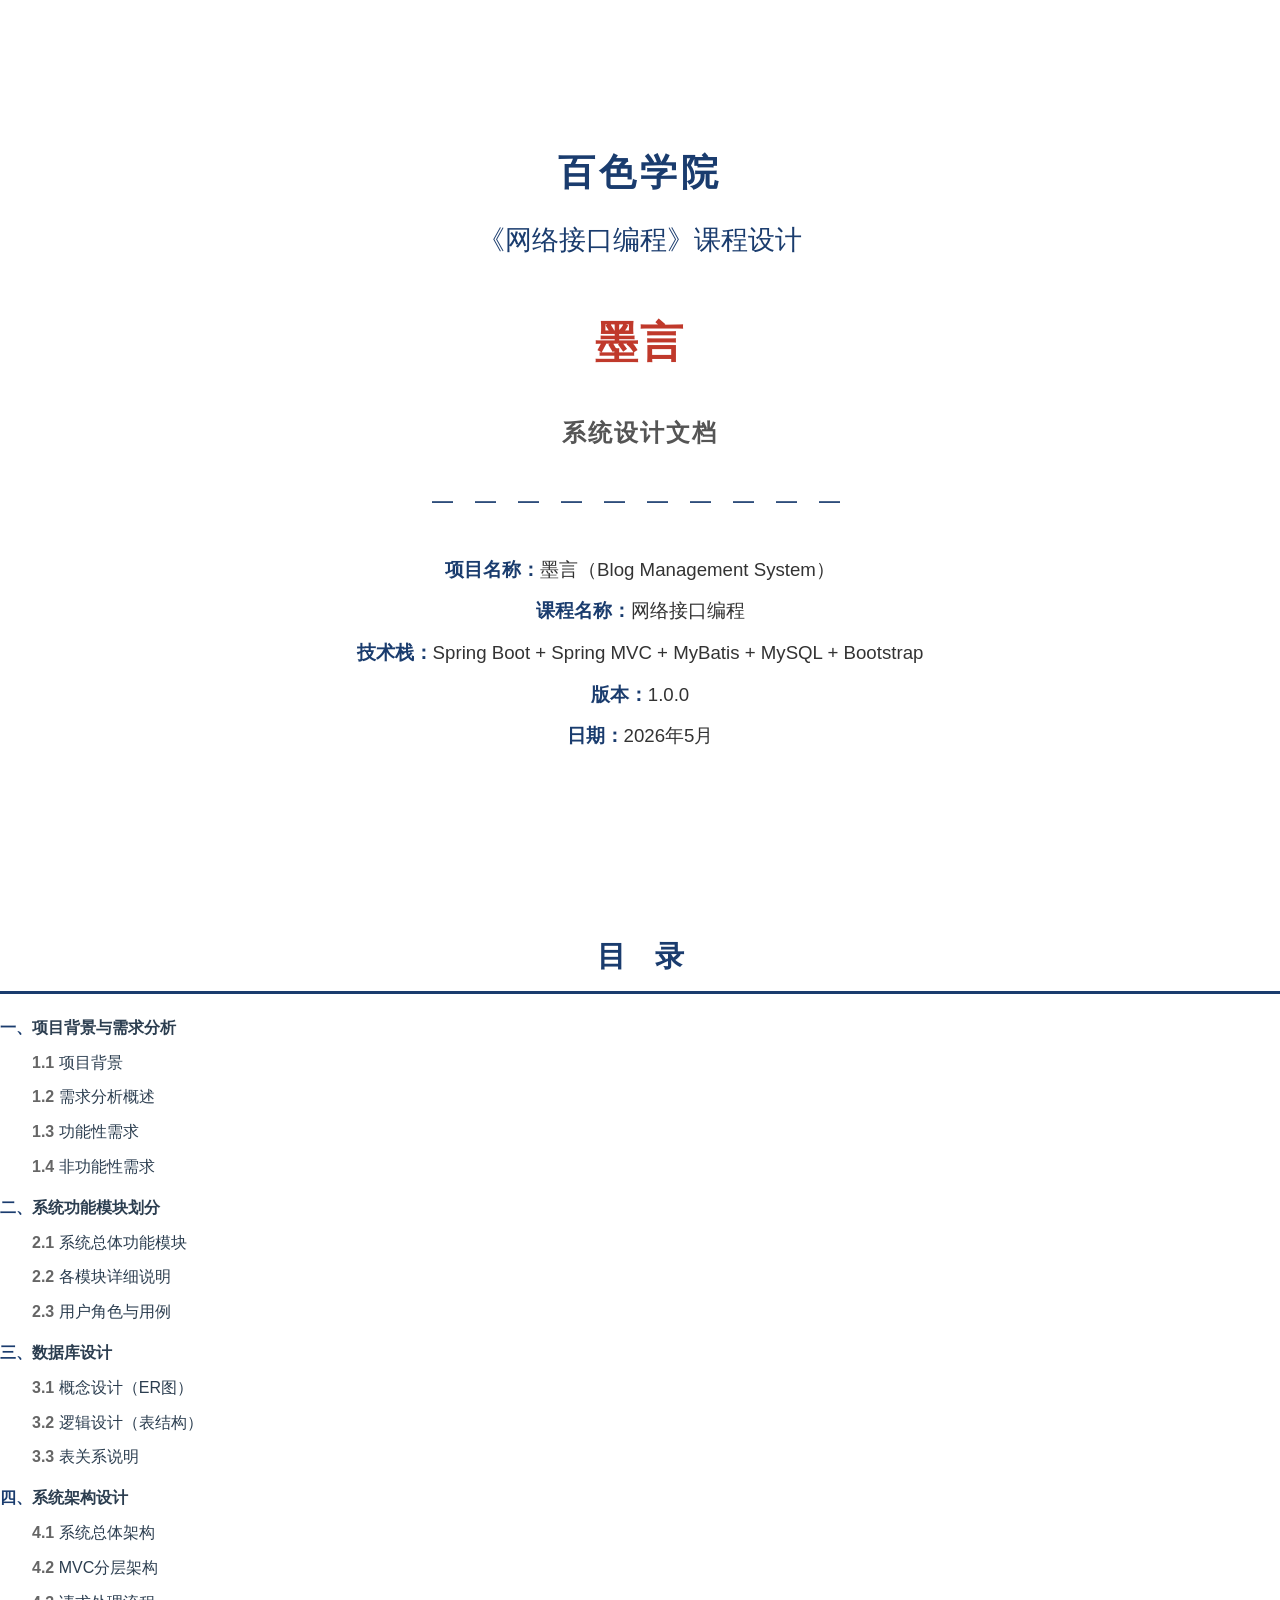
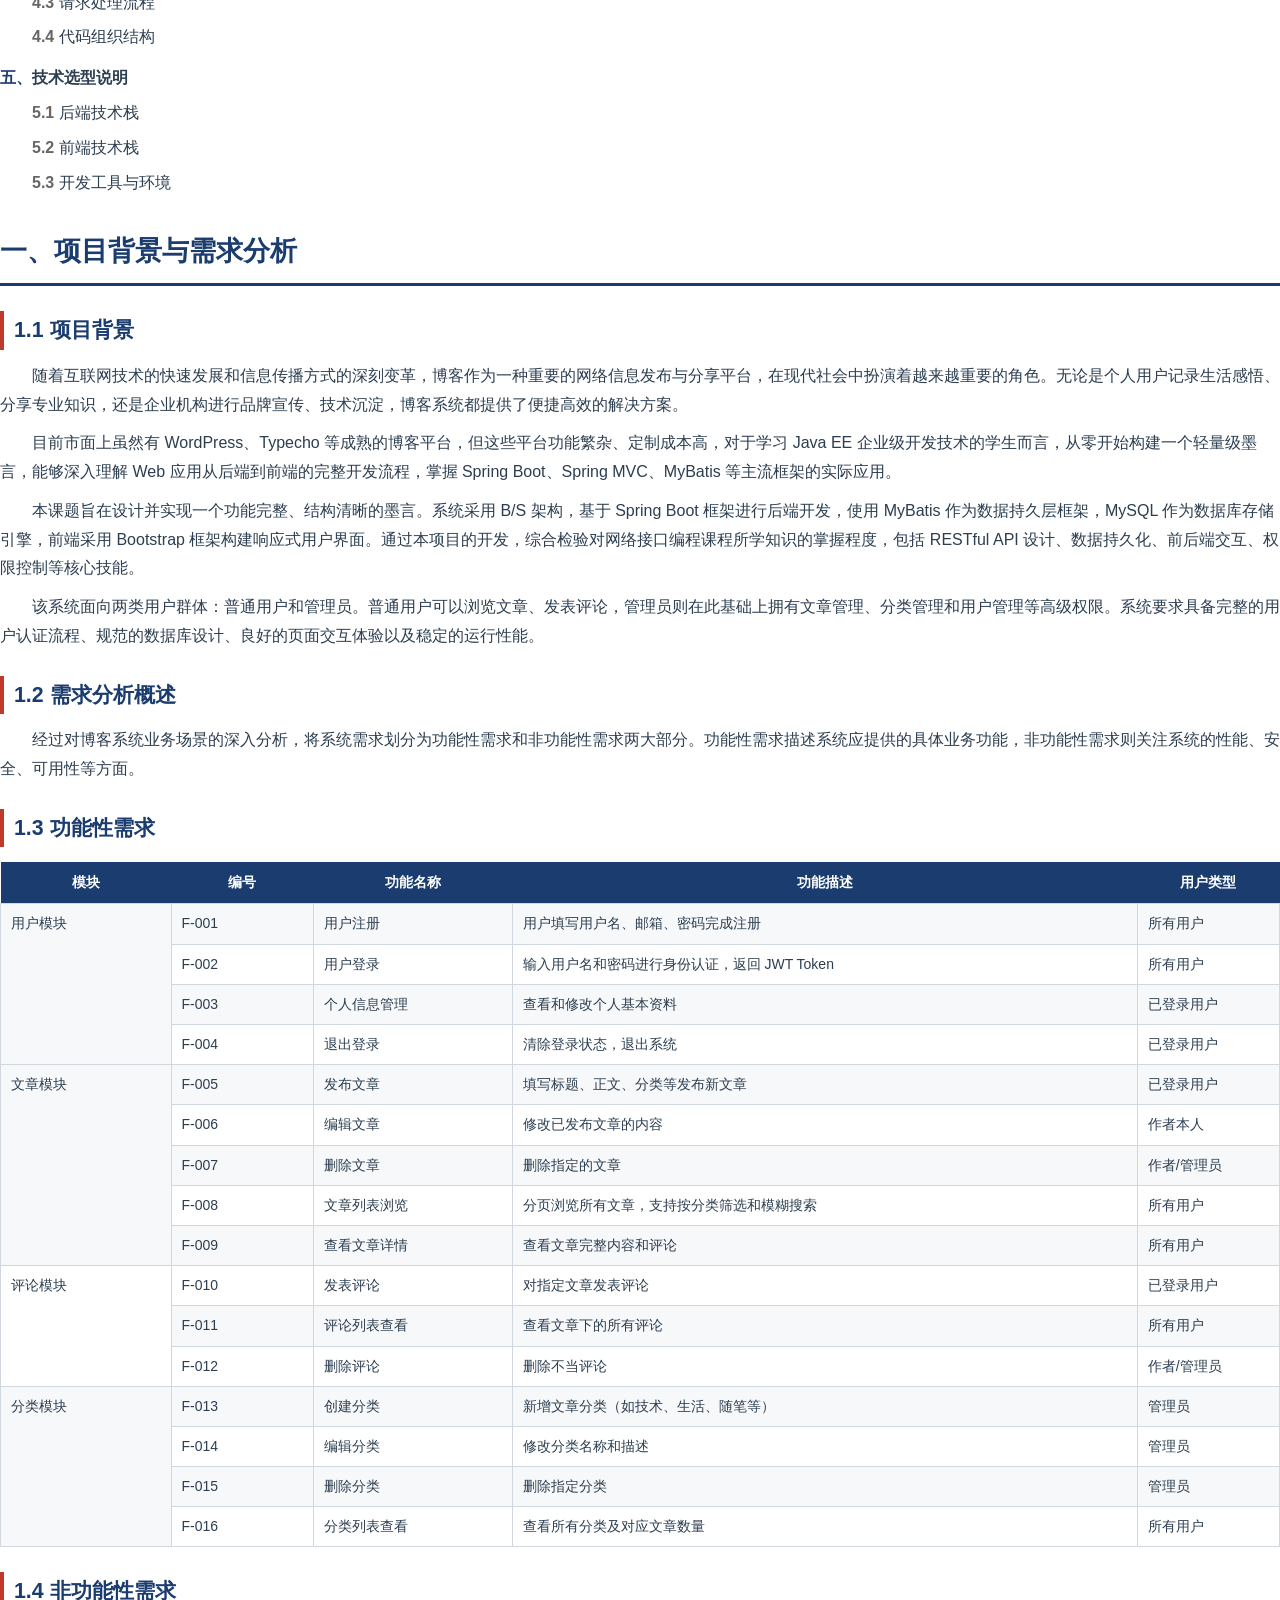
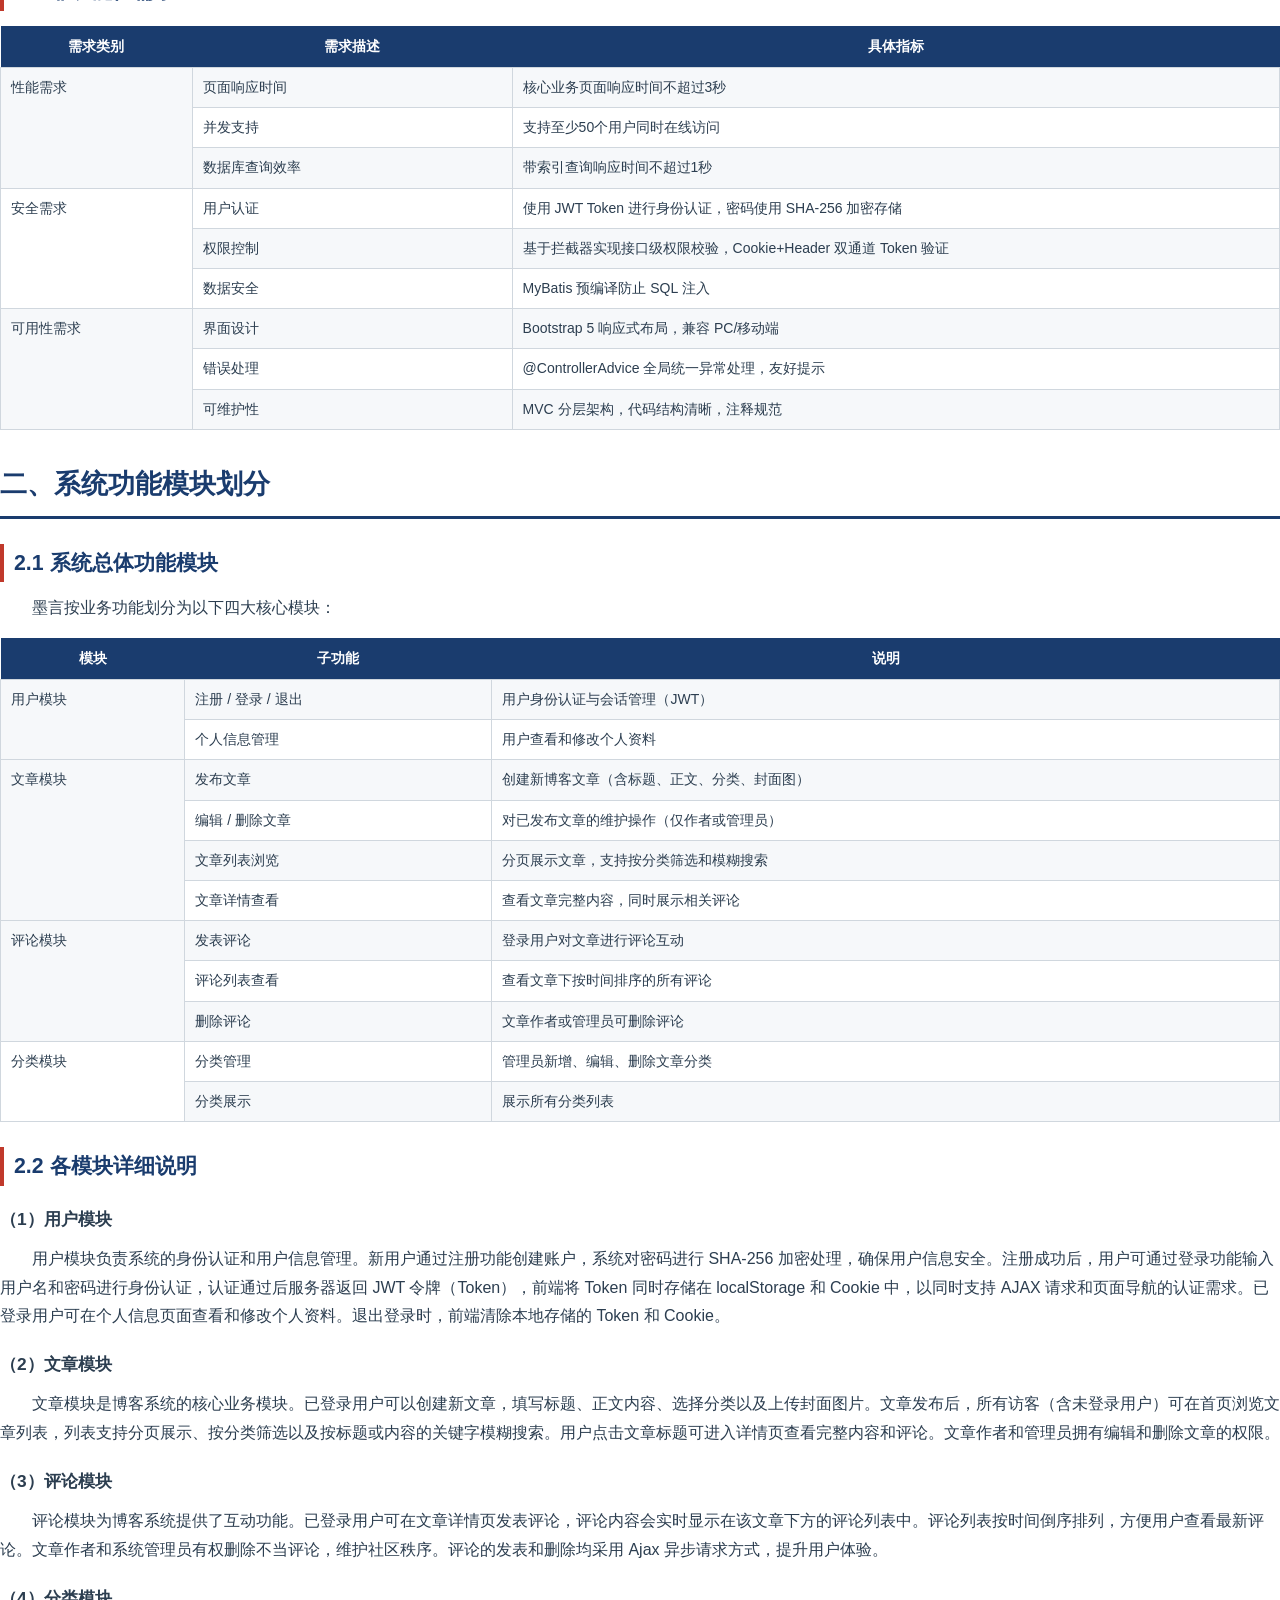
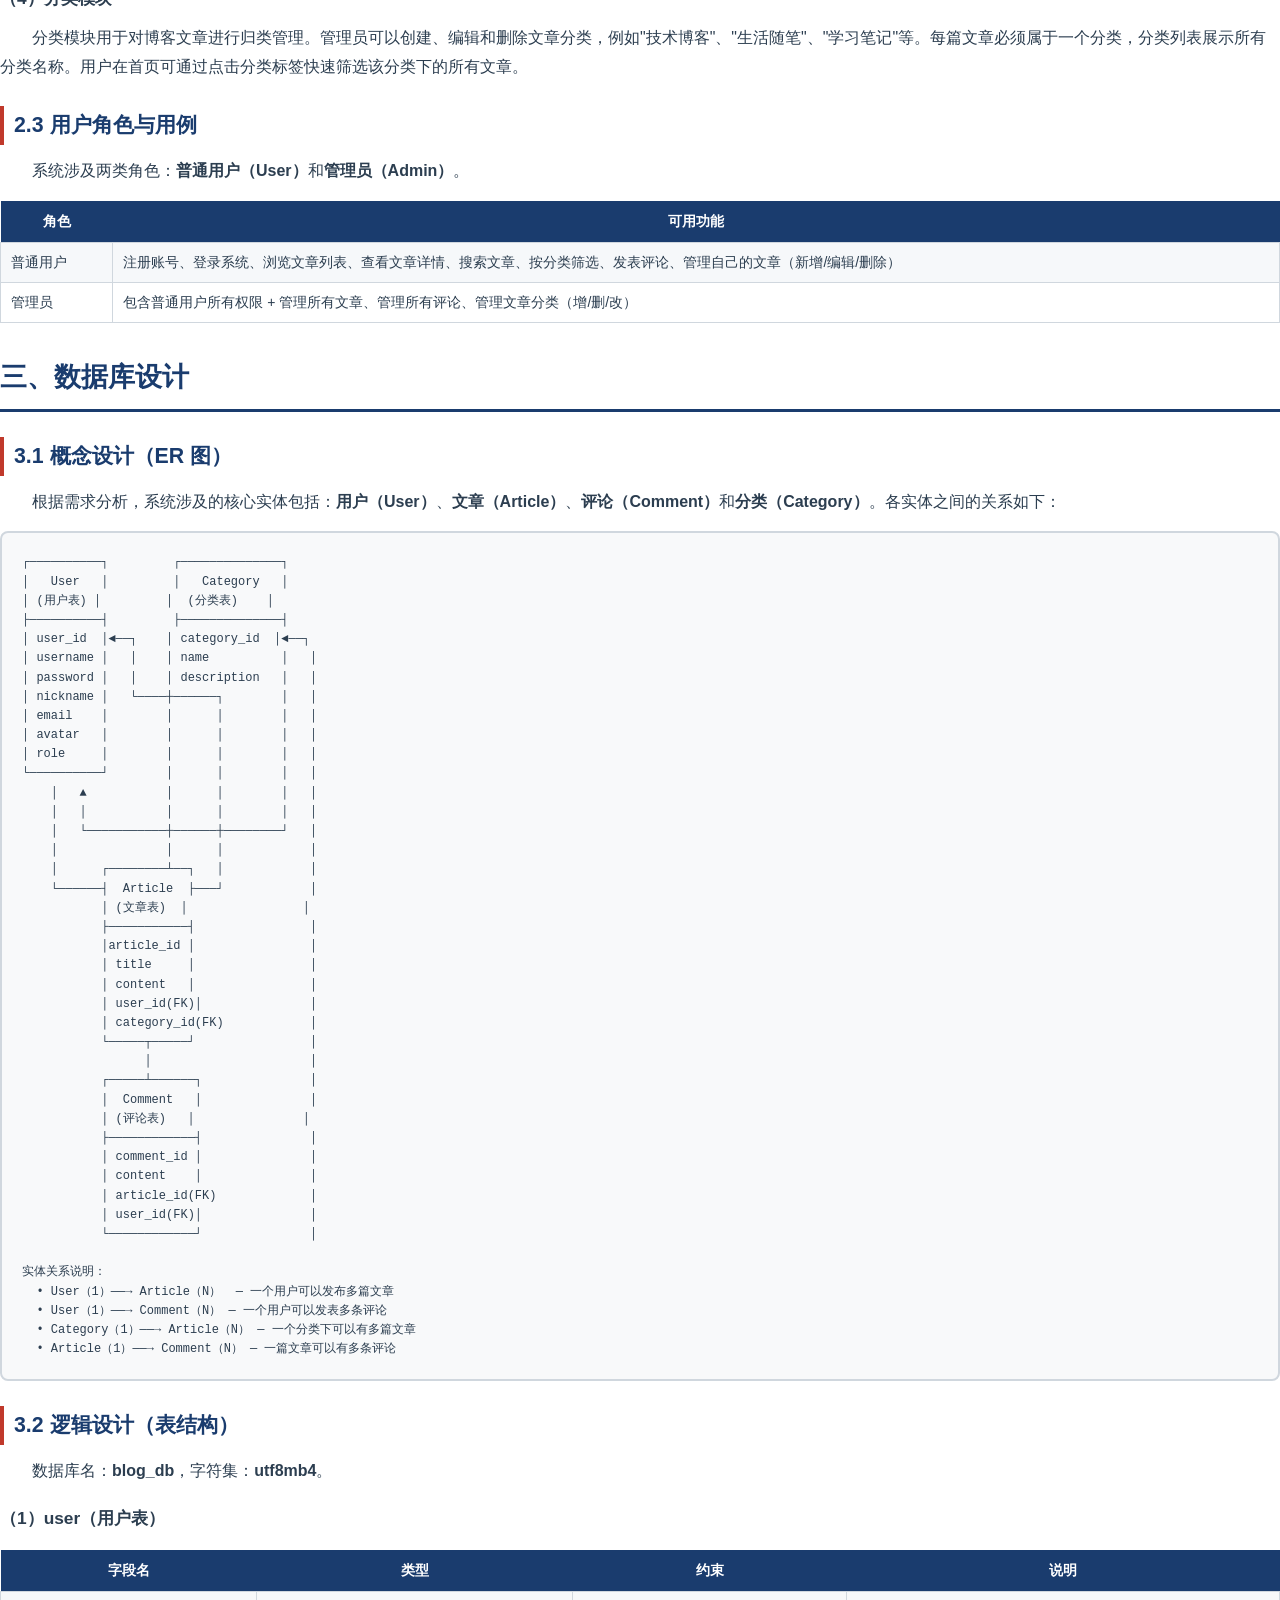
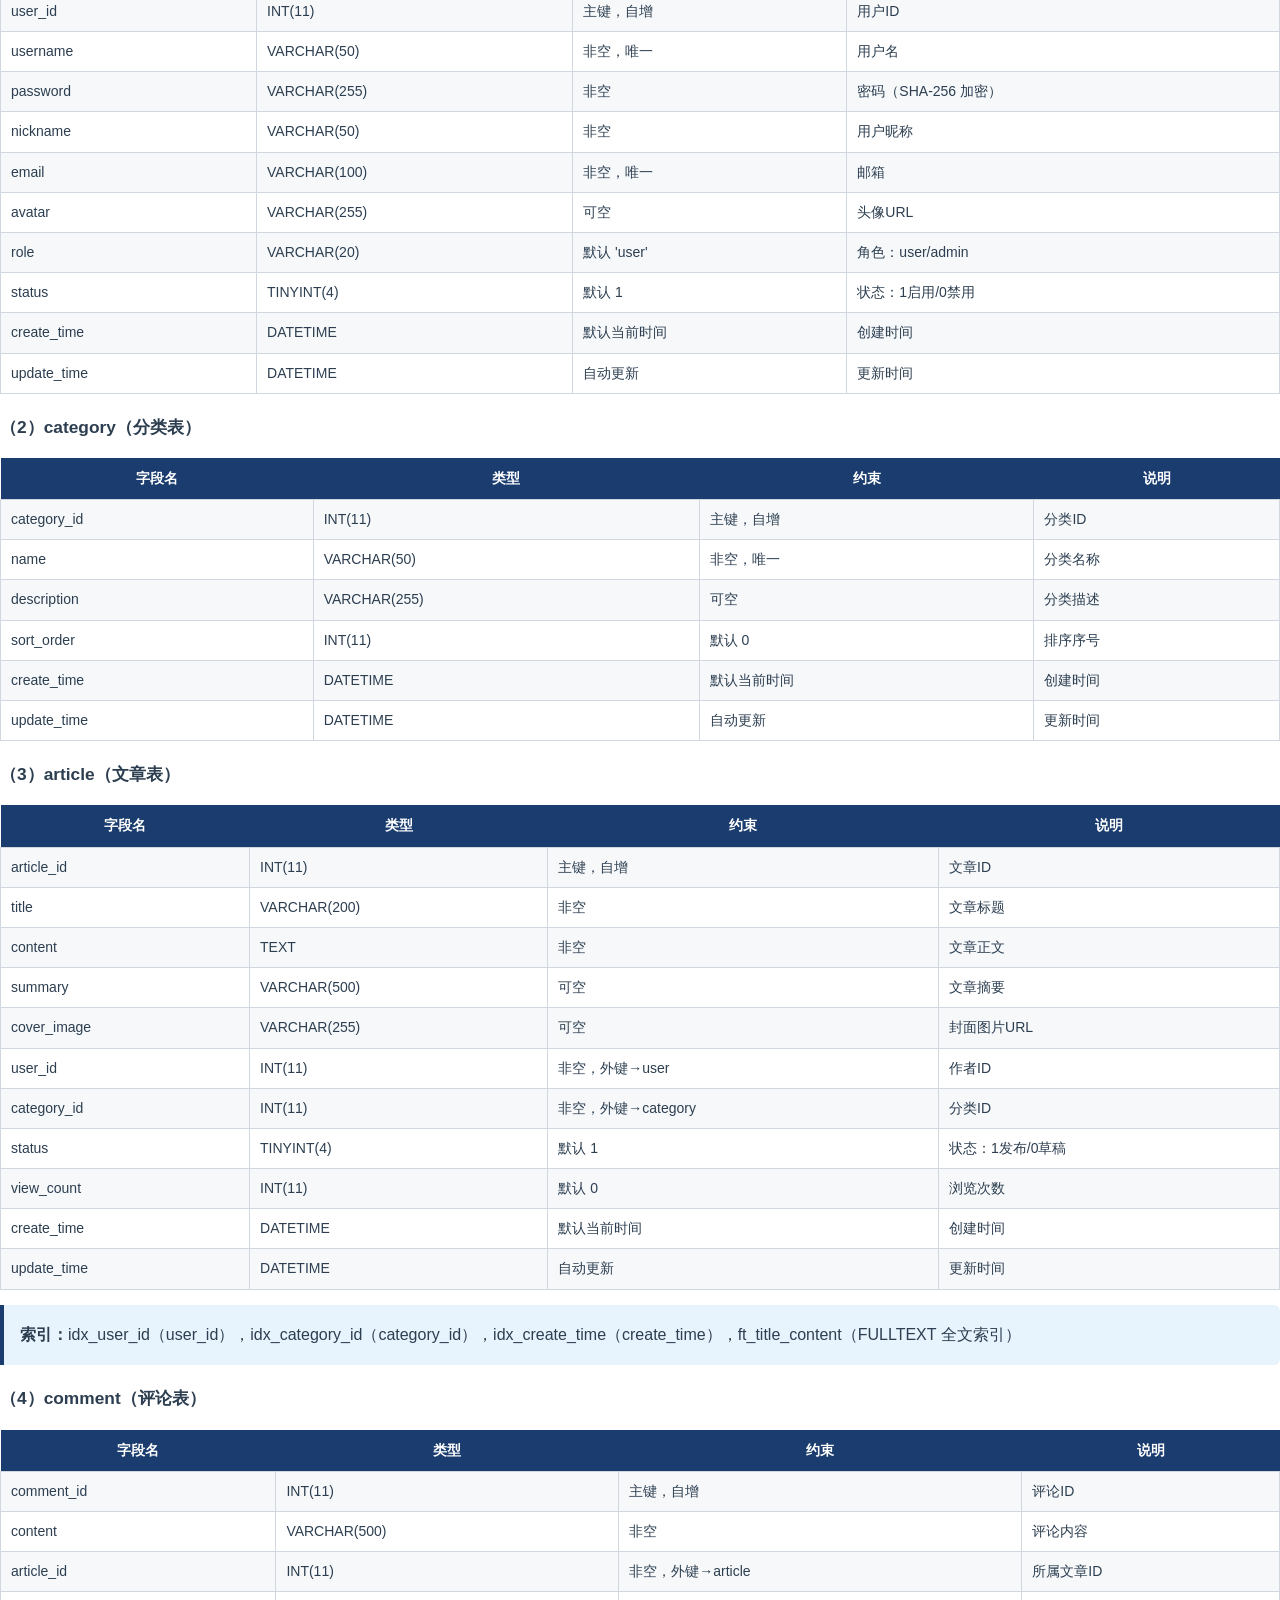
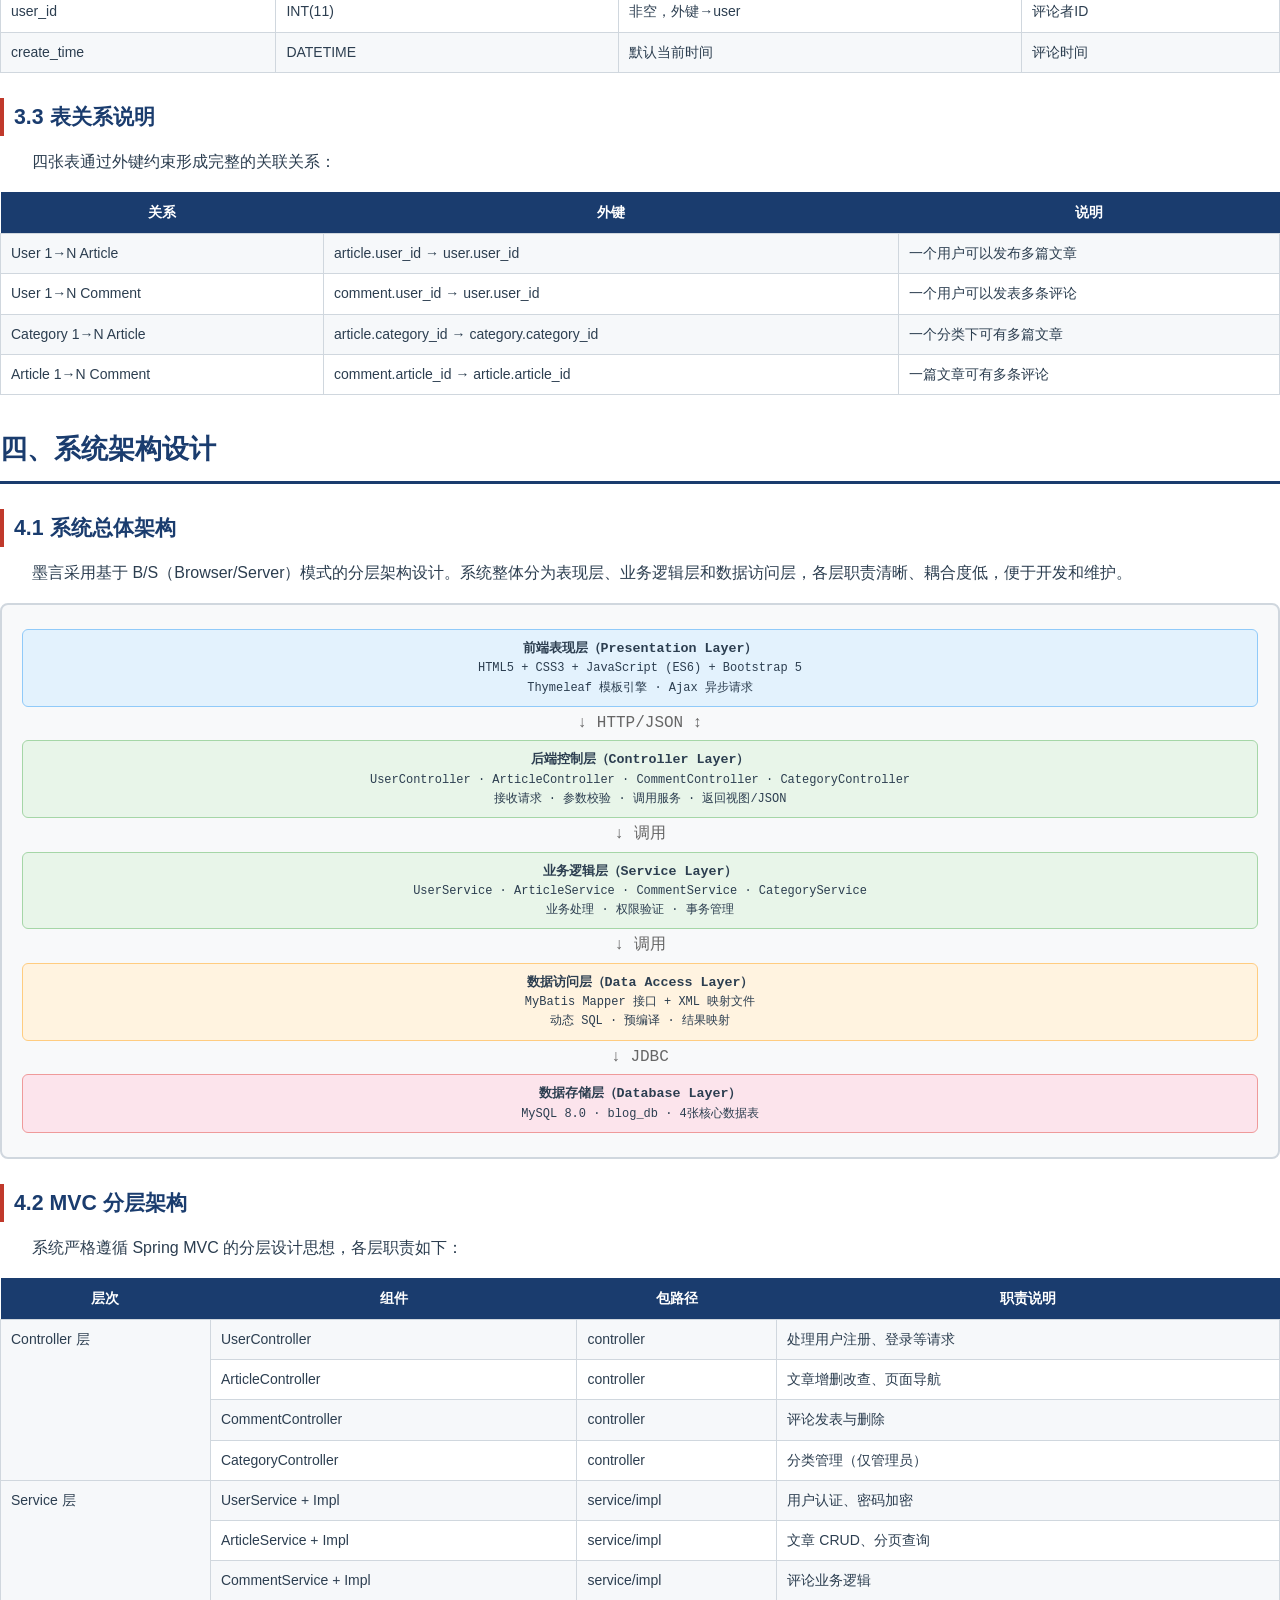
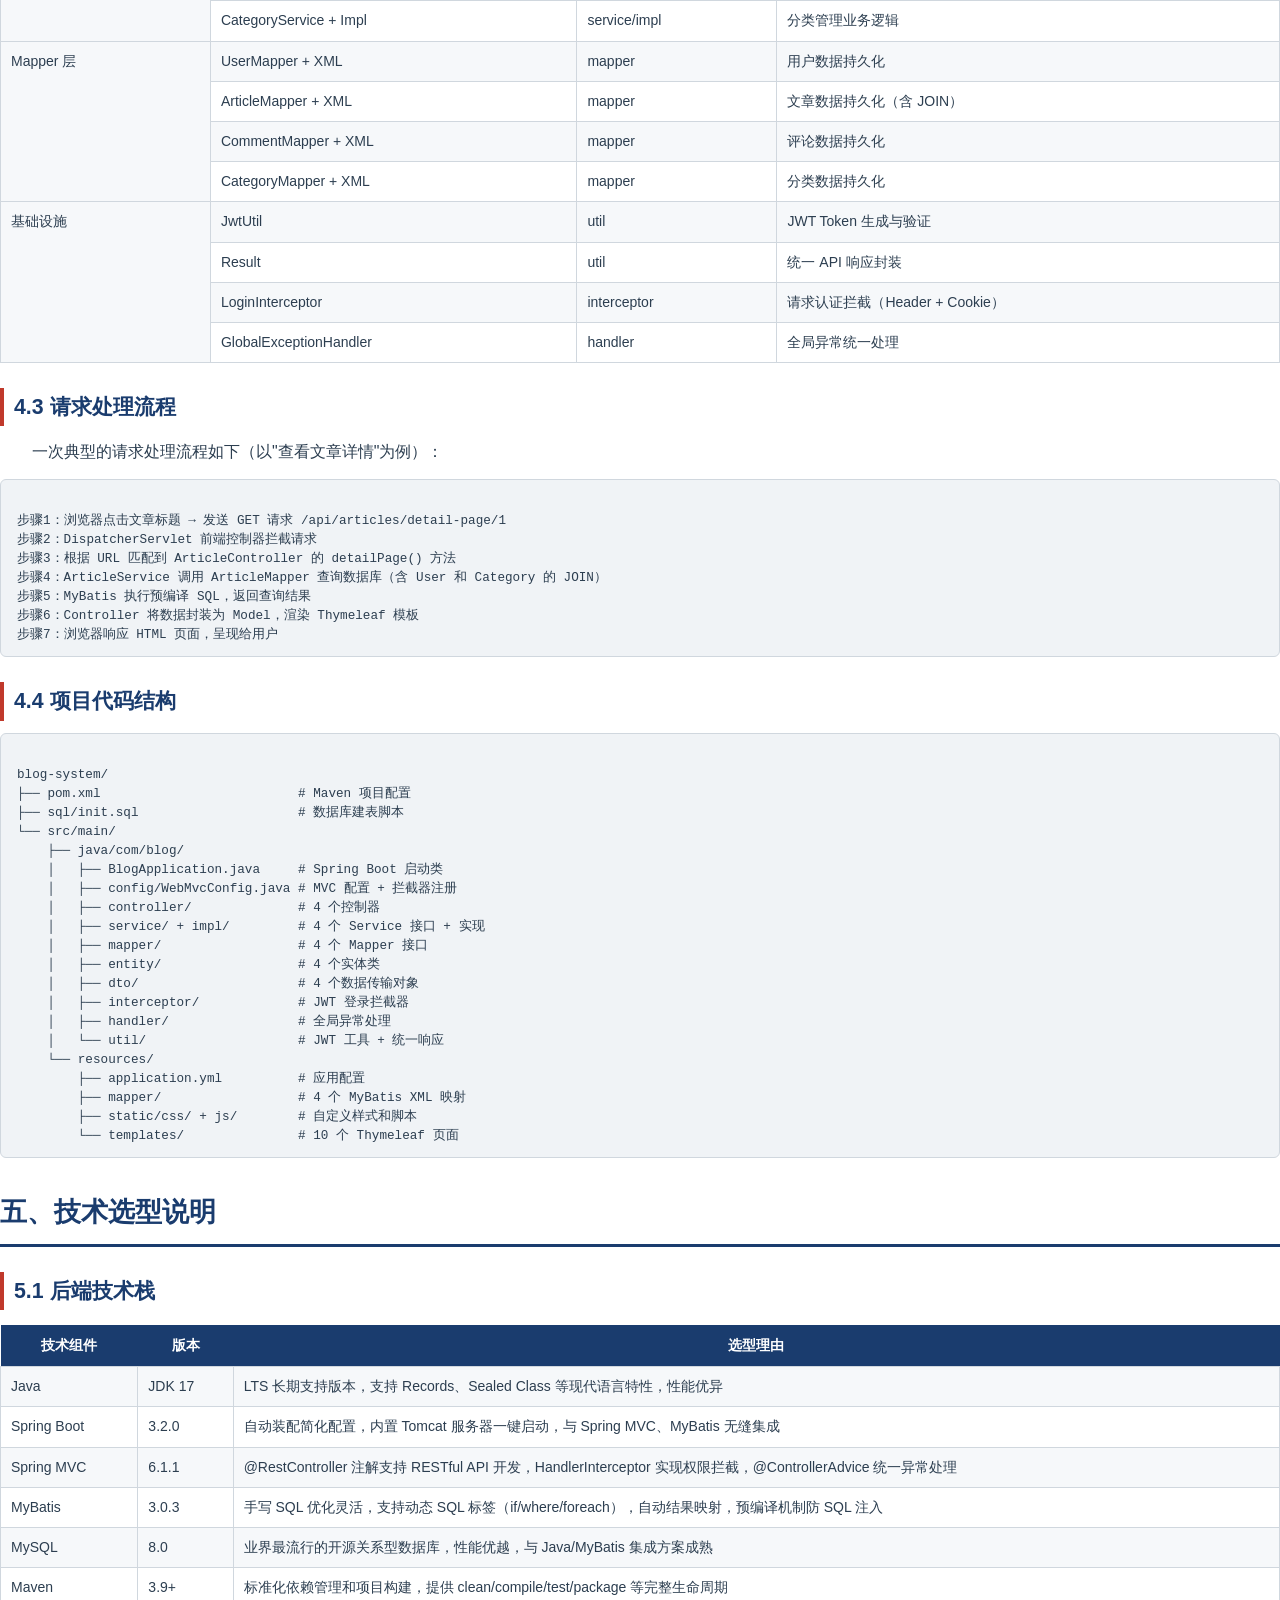
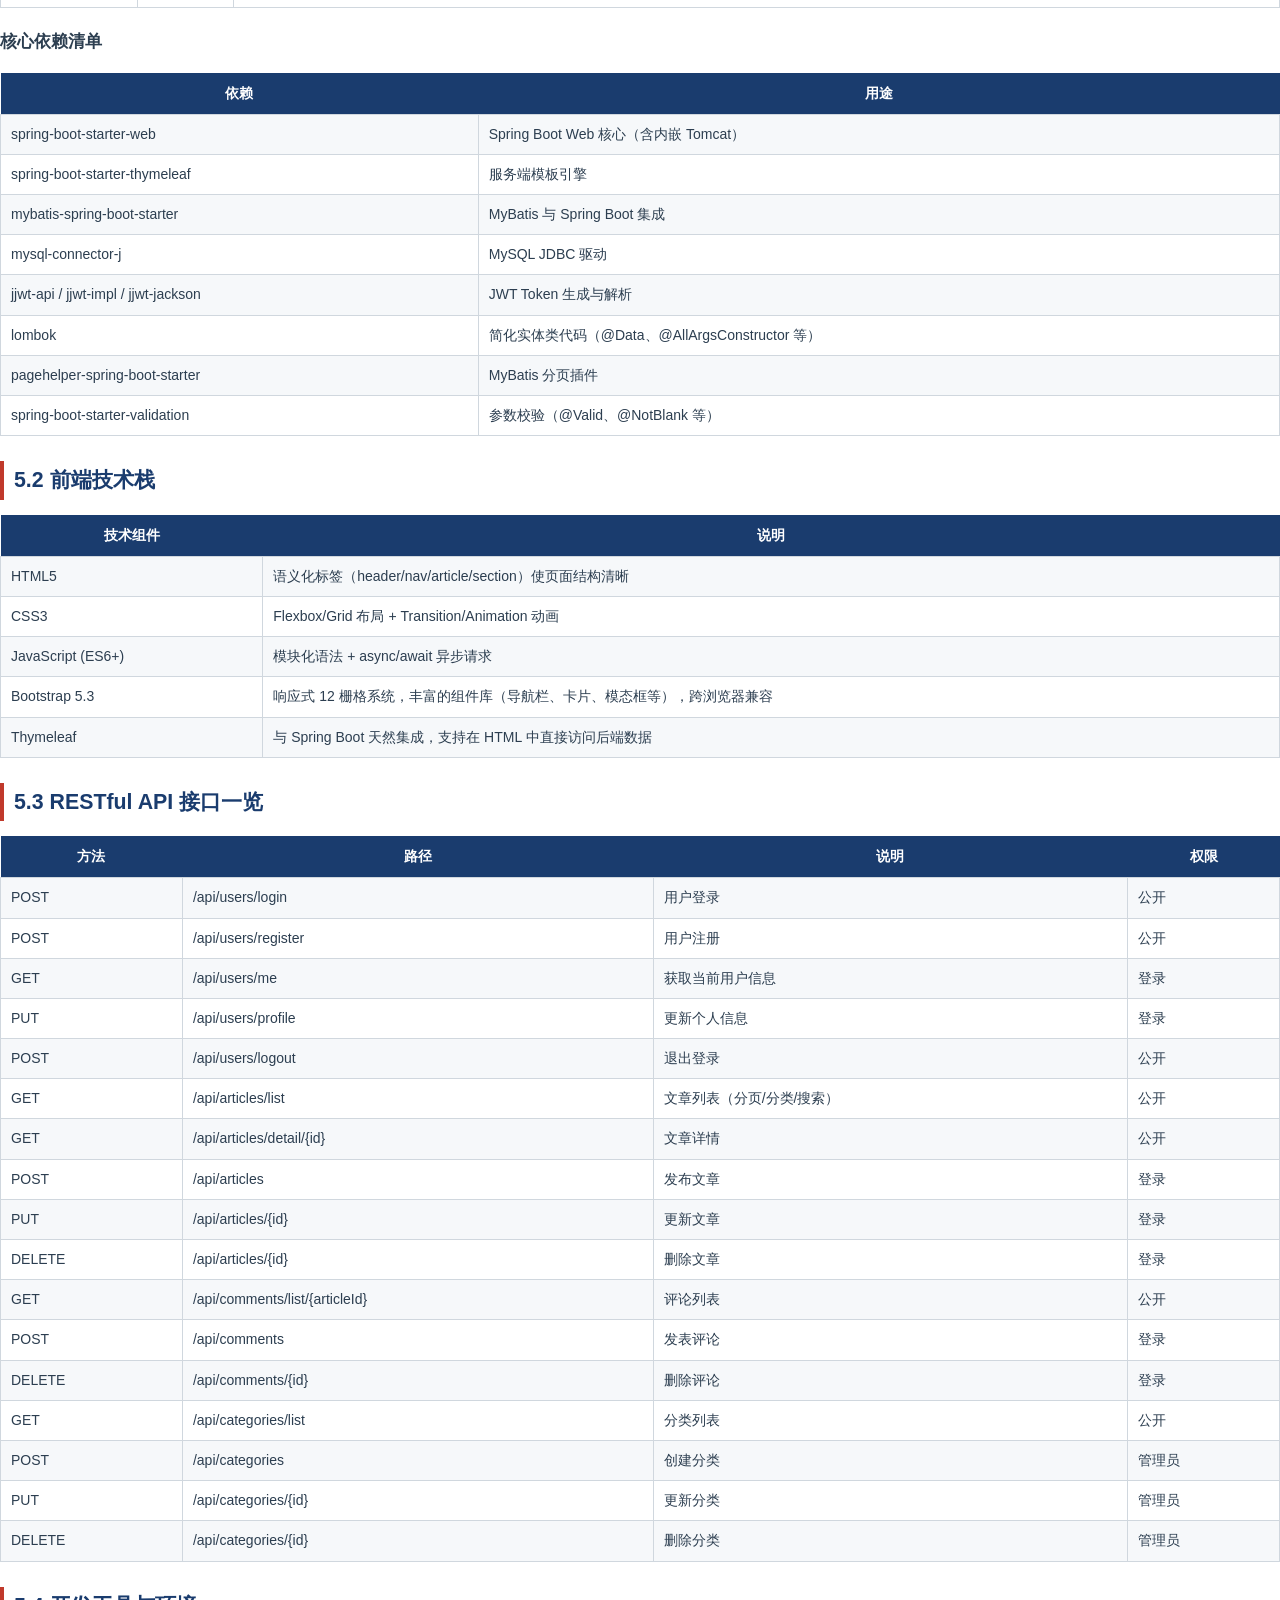
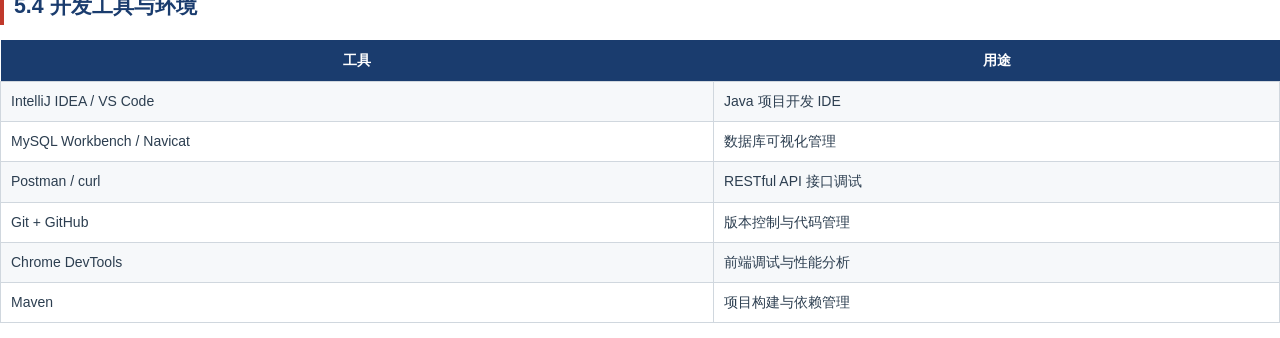
==== commit 425b3490: "refactor: 项目更名为「墨言」" ====
--- a/设计文档.html
+++ b/设计文档.html
@@ -2,7 +2,7 @@
 <html lang="zh-CN">
 <head>
 <meta charset="UTF-8">
-<title>博客管理系统 - 系统设计文档</title>
+<title>墨言 - 系统设计文档</title>
 <style>
   @page {
     size: A4;
@@ -157,10 +157,10 @@
 <div class="cover">
   <div class="school">百色学院</div>
   <div class="course">《网络接口编程》课程设计</div>
-  <div class="title">博客管理系统</div>
+  <div class="title">墨言</div>
   <div class="title" style="font-size:18pt; color:#555;">系统设计文档</div>
   <div class="divider">━ ━ ━ ━ ━ ━ ━ ━ ━ ━</div>
-  <div class="info"><strong>项目名称：</strong>博客管理系统（Blog Management System）</div>
+  <div class="info"><strong>项目名称：</strong>墨言（Blog Management System）</div>
   <div class="info"><strong>课程名称：</strong>网络接口编程</div>
   <div class="info"><strong>技术栈：</strong>Spring Boot + Spring MVC + MyBatis + MySQL + Bootstrap</div>
   <div class="info"><strong>版本：</strong>1.0.0</div>
@@ -212,8 +212,8 @@
 
 <h2>1.1 项目背景</h2>
 <p>随着互联网技术的快速发展和信息传播方式的深刻变革，博客作为一种重要的网络信息发布与分享平台，在现代社会中扮演着越来越重要的角色。无论是个人用户记录生活感悟、分享专业知识，还是企业机构进行品牌宣传、技术沉淀，博客系统都提供了便捷高效的解决方案。</p>
-<p>目前市面上虽然有 WordPress、Typecho 等成熟的博客平台，但这些平台功能繁杂、定制成本高，对于学习 Java EE 企业级开发技术的学生而言，从零开始构建一个轻量级博客管理系统，能够深入理解 Web 应用从后端到前端的完整开发流程，掌握 Spring Boot、Spring MVC、MyBatis 等主流框架的实际应用。</p>
-<p>本课题旨在设计并实现一个功能完整、结构清晰的博客管理系统。系统采用 B/S 架构，基于 Spring Boot 框架进行后端开发，使用 MyBatis 作为数据持久层框架，MySQL 作为数据库存储引擎，前端采用 Bootstrap 框架构建响应式用户界面。通过本项目的开发，综合检验对网络接口编程课程所学知识的掌握程度，包括 RESTful API 设计、数据持久化、前后端交互、权限控制等核心技能。</p>
+<p>目前市面上虽然有 WordPress、Typecho 等成熟的博客平台，但这些平台功能繁杂、定制成本高，对于学习 Java EE 企业级开发技术的学生而言，从零开始构建一个轻量级墨言，能够深入理解 Web 应用从后端到前端的完整开发流程，掌握 Spring Boot、Spring MVC、MyBatis 等主流框架的实际应用。</p>
+<p>本课题旨在设计并实现一个功能完整、结构清晰的墨言。系统采用 B/S 架构，基于 Spring Boot 框架进行后端开发，使用 MyBatis 作为数据持久层框架，MySQL 作为数据库存储引擎，前端采用 Bootstrap 框架构建响应式用户界面。通过本项目的开发，综合检验对网络接口编程课程所学知识的掌握程度，包括 RESTful API 设计、数据持久化、前后端交互、权限控制等核心技能。</p>
 <p>该系统面向两类用户群体：普通用户和管理员。普通用户可以浏览文章、发表评论，管理员则在此基础上拥有文章管理、分类管理和用户管理等高级权限。系统要求具备完整的用户认证流程、规范的数据库设计、良好的页面交互体验以及稳定的运行性能。</p>
 
 <h2>1.2 需求分析概述</h2>
@@ -264,7 +264,7 @@
 <h1>二、系统功能模块划分</h1>
 
 <h2>2.1 系统总体功能模块</h2>
-<p>博客管理系统按业务功能划分为以下四大核心模块：</p>
+<p>墨言按业务功能划分为以下四大核心模块：</p>
 
 <table>
 <tr><th>模块</th><th>子功能</th><th>说明</th></tr>
@@ -431,7 +431,7 @@
 <h1>四、系统架构设计</h1>
 
 <h2>4.1 系统总体架构</h2>
-<p>博客管理系统采用基于 B/S（Browser/Server）模式的分层架构设计。系统整体分为表现层、业务逻辑层和数据访问层，各层职责清晰、耦合度低，便于开发和维护。</p>
+<p>墨言采用基于 B/S（Browser/Server）模式的分层架构设计。系统整体分为表现层、业务逻辑层和数据访问层，各层职责清晰、耦合度低，便于开发和维护。</p>
 
 <div class="arch-box">
 <div class="layer layer-top">
